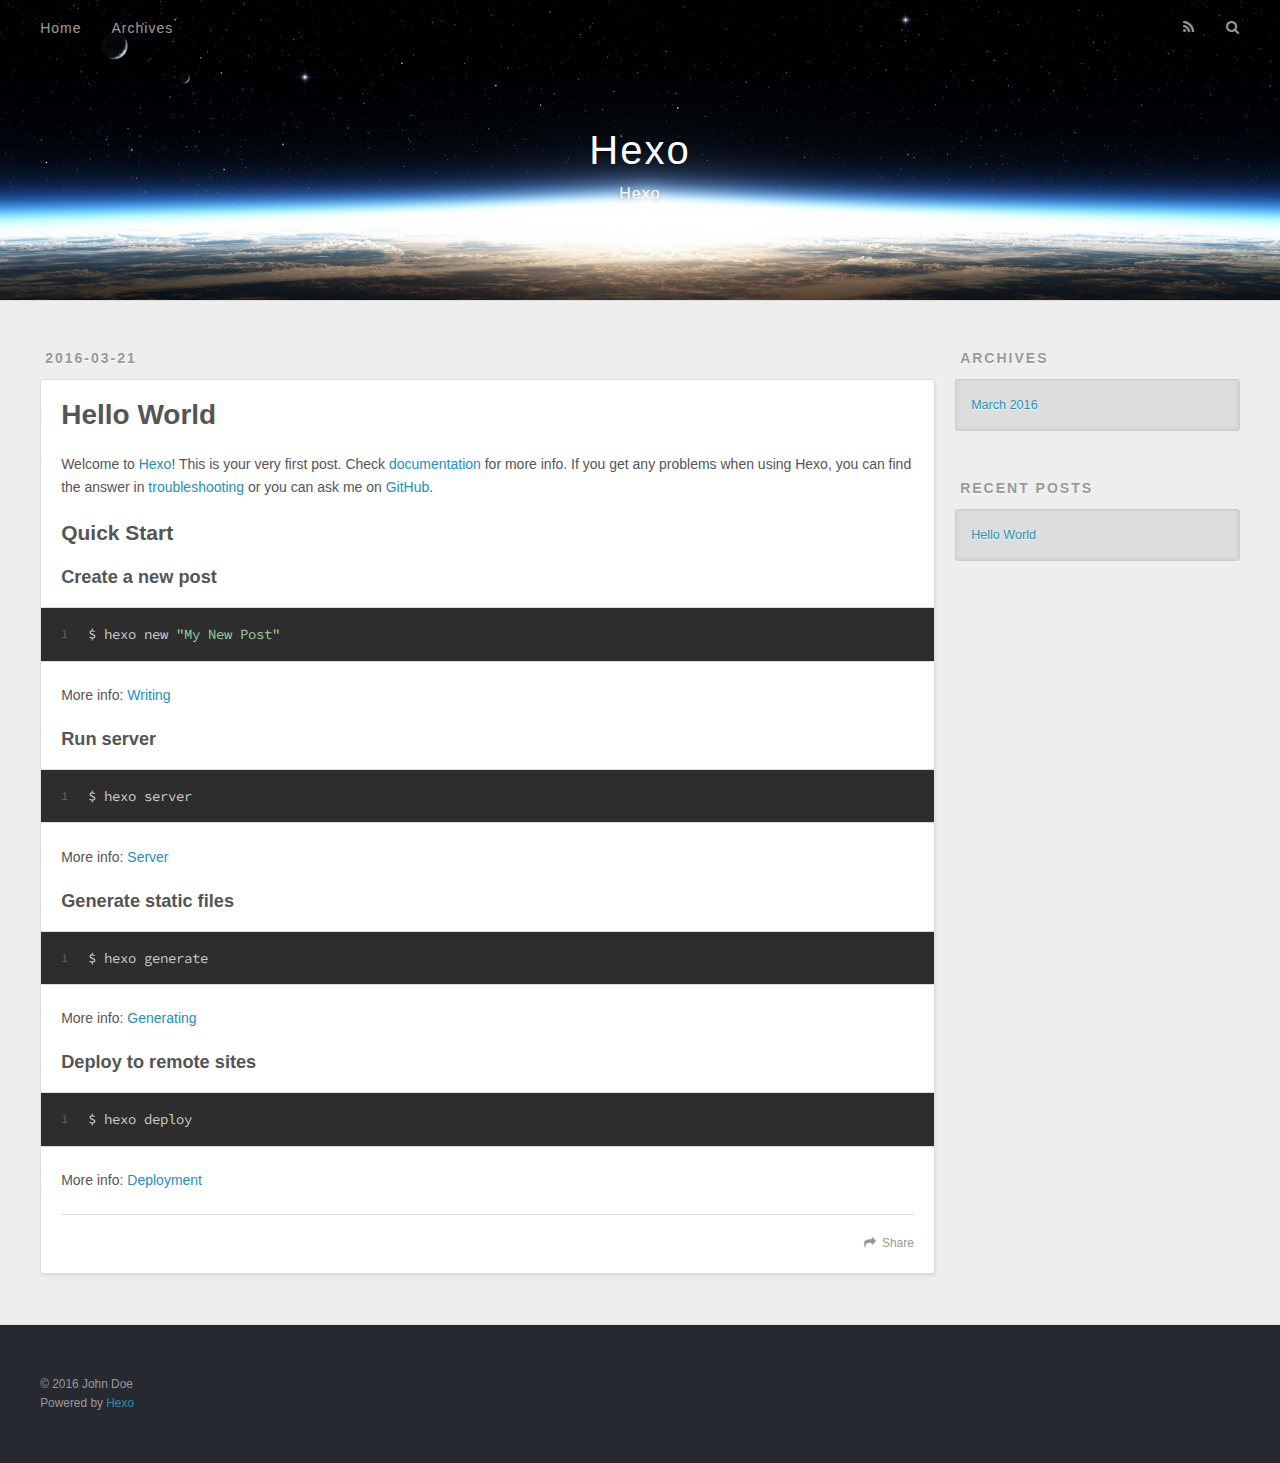
==== index.html @ cb7609e4 "Site updated: 2016-03-21 18:05:34" ====
<!DOCTYPE html>
<html>
<head>
  <meta charset="utf-8">
  
  <title>Hexo</title>
  <meta name="viewport" content="width=device-width, initial-scale=1, maximum-scale=1">
  <meta name="description" content="Hexo">
<meta property="og:type" content="website">
<meta property="og:title" content="Hexo">
<meta property="og:url" content="http://yoursite.com/index.html">
<meta property="og:site_name" content="Hexo">
<meta property="og:description" content="Hexo">
<meta name="twitter:card" content="summary">
<meta name="twitter:title" content="Hexo">
<meta name="twitter:description" content="Hexo">
  
    <link rel="alternate" href="/atom.xml" title="Hexo" type="application/atom+xml">
  
  
    <link rel="icon" href="/favicon.png">
  
  
    <link href="//fonts.googleapis.com/css?family=Source+Code+Pro" rel="stylesheet" type="text/css">
  
  <link rel="stylesheet" href="/css/style.css">
  

</head>

<body>
  <div id="container">
    <div id="wrap">
      <header id="header">
  <div id="banner"></div>
  <div id="header-outer" class="outer">
    <div id="header-title" class="inner">
      <h1 id="logo-wrap">
        <a href="/" id="logo">Hexo</a>
      </h1>
      
        <h2 id="subtitle-wrap">
          <a href="/" id="subtitle">Hexo</a>
        </h2>
      
    </div>
    <div id="header-inner" class="inner">
      <nav id="main-nav">
        <a id="main-nav-toggle" class="nav-icon"></a>
        
          <a class="main-nav-link" href="/">Home</a>
        
          <a class="main-nav-link" href="/archives">Archives</a>
        
      </nav>
      <nav id="sub-nav">
        
          <a id="nav-rss-link" class="nav-icon" href="/atom.xml" title="RSS Feed"></a>
        
        <a id="nav-search-btn" class="nav-icon" title="Search"></a>
      </nav>
      <div id="search-form-wrap">
        <form action="//google.com/search" method="get" accept-charset="UTF-8" class="search-form"><input type="search" name="q" results="0" class="search-form-input" placeholder="Search"><button type="submit" class="search-form-submit">&#xF002;</button><input type="hidden" name="sitesearch" value="http://yoursite.com"></form>
      </div>
    </div>
  </div>
</header>
      <div class="outer">
        <section id="main">
  
    <article id="post-hello-world" class="article article-type-post" itemscope itemprop="blogPost">
  <div class="article-meta">
    <a href="/2016/03/21/hello-world/" class="article-date">
  <time datetime="2016-03-21T08:31:16.597Z" itemprop="datePublished">2016-03-21</time>
</a>
    
  </div>
  <div class="article-inner">
    
    
      <header class="article-header">
        
  
    <h1 itemprop="name">
      <a class="article-title" href="/2016/03/21/hello-world/">Hello World</a>
    </h1>
  

      </header>
    
    <div class="article-entry" itemprop="articleBody">
      
        <p>Welcome to <a href="https://hexo.io/" target="_blank" rel="external">Hexo</a>! This is your very first post. Check <a href="https://hexo.io/docs/" target="_blank" rel="external">documentation</a> for more info. If you get any problems when using Hexo, you can find the answer in <a href="https://hexo.io/docs/troubleshooting.html" target="_blank" rel="external">troubleshooting</a> or you can ask me on <a href="https://github.com/hexojs/hexo/issues" target="_blank" rel="external">GitHub</a>.</p>
<h2 id="Quick-Start"><a href="#Quick-Start" class="headerlink" title="Quick Start"></a>Quick Start</h2><h3 id="Create-a-new-post"><a href="#Create-a-new-post" class="headerlink" title="Create a new post"></a>Create a new post</h3><figure class="highlight bash"><table><tr><td class="gutter"><pre><span class="line">1</span><br></pre></td><td class="code"><pre><span class="line">$ hexo new <span class="string">"My New Post"</span></span><br></pre></td></tr></table></figure>
<p>More info: <a href="https://hexo.io/docs/writing.html" target="_blank" rel="external">Writing</a></p>
<h3 id="Run-server"><a href="#Run-server" class="headerlink" title="Run server"></a>Run server</h3><figure class="highlight bash"><table><tr><td class="gutter"><pre><span class="line">1</span><br></pre></td><td class="code"><pre><span class="line">$ hexo server</span><br></pre></td></tr></table></figure>
<p>More info: <a href="https://hexo.io/docs/server.html" target="_blank" rel="external">Server</a></p>
<h3 id="Generate-static-files"><a href="#Generate-static-files" class="headerlink" title="Generate static files"></a>Generate static files</h3><figure class="highlight bash"><table><tr><td class="gutter"><pre><span class="line">1</span><br></pre></td><td class="code"><pre><span class="line">$ hexo generate</span><br></pre></td></tr></table></figure>
<p>More info: <a href="https://hexo.io/docs/generating.html" target="_blank" rel="external">Generating</a></p>
<h3 id="Deploy-to-remote-sites"><a href="#Deploy-to-remote-sites" class="headerlink" title="Deploy to remote sites"></a>Deploy to remote sites</h3><figure class="highlight bash"><table><tr><td class="gutter"><pre><span class="line">1</span><br></pre></td><td class="code"><pre><span class="line">$ hexo deploy</span><br></pre></td></tr></table></figure>
<p>More info: <a href="https://hexo.io/docs/deployment.html" target="_blank" rel="external">Deployment</a></p>

      
    </div>
    <footer class="article-footer">
      <a data-url="http://yoursite.com/2016/03/21/hello-world/" data-id="cim1ttvc90000g4caxk3jz9ic" class="article-share-link">Share</a>
      
      
    </footer>
  </div>
  
</article>


  

</section>
        
          <aside id="sidebar">
  
    

  
    

  
    
  
    
  <div class="widget-wrap">
    <h3 class="widget-title">Archives</h3>
    <div class="widget">
      <ul class="archive-list"><li class="archive-list-item"><a class="archive-list-link" href="/archives/2016/03/">March 2016</a></li></ul>
    </div>
  </div>


  
    
  <div class="widget-wrap">
    <h3 class="widget-title">Recent Posts</h3>
    <div class="widget">
      <ul>
        
          <li>
            <a href="/2016/03/21/hello-world/">Hello World</a>
          </li>
        
      </ul>
    </div>
  </div>

  
</aside>
        
      </div>
      <footer id="footer">
  
  <div class="outer">
    <div id="footer-info" class="inner">
      &copy; 2016 John Doe<br>
      Powered by <a href="http://hexo.io/" target="_blank">Hexo</a>
    </div>
  </div>
</footer>
    </div>
    <nav id="mobile-nav">
  
    <a href="/" class="mobile-nav-link">Home</a>
  
    <a href="/archives" class="mobile-nav-link">Archives</a>
  
</nav>
    

<script src="//ajax.googleapis.com/ajax/libs/jquery/2.0.3/jquery.min.js"></script>


  <link rel="stylesheet" href="/fancybox/jquery.fancybox.css">
  <script src="/fancybox/jquery.fancybox.pack.js"></script>


<script src="/js/script.js"></script>

  </div>
</body>
</html>
---- css/style.css ----
body {
  width: 100%;
}
body:before,
body:after {
  content: "";
  display: table;
}
body:after {
  clear: both;
}
html,
body,
div,
span,
applet,
object,
iframe,
h1,
h2,
h3,
h4,
h5,
h6,
p,
blockquote,
pre,
a,
abbr,
acronym,
address,
big,
cite,
code,
del,
dfn,
em,
img,
ins,
kbd,
q,
s,
samp,
small,
strike,
strong,
sub,
sup,
tt,
var,
dl,
dt,
dd,
ol,
ul,
li,
fieldset,
form,
label,
legend,
table,
caption,
tbody,
tfoot,
thead,
tr,
th,
td {
  margin: 0;
  padding: 0;
  border: 0;
  outline: 0;
  font-weight: inherit;
  font-style: inherit;
  font-family: inherit;
  font-size: 100%;
  vertical-align: baseline;
}
body {
  line-height: 1;
  color: #000;
  background: #fff;
}
ol,
ul {
  list-style: none;
}
table {
  border-collapse: separate;
  border-spacing: 0;
  vertical-align: middle;
}
caption,
th,
td {
  text-align: left;
  font-weight: normal;
  vertical-align: middle;
}
a img {
  border: none;
}
input,
button {
  margin: 0;
  padding: 0;
}
input::-moz-focus-inner,
button::-moz-focus-inner {
  border: 0;
  padding: 0;
}
@font-face {
  font-family: FontAwesome;
  font-style: normal;
  font-weight: normal;
  src: url("fonts/fontawesome-webfont.eot?v=#4.0.3");
  src: url("fonts/fontawesome-webfont.eot?#iefix&v=#4.0.3") format("embedded-opentype"), url("fonts/fontawesome-webfont.woff?v=#4.0.3") format("woff"), url("fonts/fontawesome-webfont.ttf?v=#4.0.3") format("truetype"), url("fonts/fontawesome-webfont.svg#fontawesomeregular?v=#4.0.3") format("svg");
}
html,
body,
#container {
  height: 100%;
}
body {
  background: #eee;
  font: 14px "Helvetica Neue", Helvetica, Arial, sans-serif;
  -webkit-text-size-adjust: 100%;
}
.outer {
  max-width: 1220px;
  margin: 0 auto;
  padding: 0 20px;
}
.outer:before,
.outer:after {
  content: "";
  display: table;
}
.outer:after {
  clear: both;
}
.inner {
  display: inline;
  float: left;
  width: 98.33333333333333%;
  margin: 0 0.833333333333333%;
}
.left,
.alignleft {
  float: left;
}
.right,
.alignright {
  float: right;
}
.clear {
  clear: both;
}
#container {
  position: relative;
}
.mobile-nav-on {
  overflow: hidden;
}
#wrap {
  height: 100%;
  width: 100%;
  position: absolute;
  top: 0;
  left: 0;
  -webkit-transition: 0.2s ease-out;
  -moz-transition: 0.2s ease-out;
  -ms-transition: 0.2s ease-out;
  transition: 0.2s ease-out;
  z-index: 1;
  background: #eee;
}
.mobile-nav-on #wrap {
  left: 280px;
}
@media screen and (min-width: 768px) {
  #main {
    display: inline;
    float: left;
    width: 73.33333333333333%;
    margin: 0 0.833333333333333%;
  }
}
.article-date,
.article-category-link,
.archive-year,
.widget-title {
  text-decoration: none;
  text-transform: uppercase;
  letter-spacing: 2px;
  color: #999;
  margin-bottom: 1em;
  margin-left: 5px;
  line-height: 1em;
  text-shadow: 0 1px #fff;
  font-weight: bold;
}
.article-inner,
.archive-article-inner {
  background: #fff;
  -webkit-box-shadow: 1px 2px 3px #ddd;
  box-shadow: 1px 2px 3px #ddd;
  border: 1px solid #ddd;
  -webkit-border-radius: 3px;
  border-radius: 3px;
}
.article-entry h1,
.widget h1 {
  font-size: 2em;
}
.article-entry h2,
.widget h2 {
  font-size: 1.5em;
}
.article-entry h3,
.widget h3 {
  font-size: 1.3em;
}
.article-entry h4,
.widget h4 {
  font-size: 1.2em;
}
.article-entry h5,
.widget h5 {
  font-size: 1em;
}
.article-entry h6,
.widget h6 {
  font-size: 1em;
  color: #999;
}
.article-entry hr,
.widget hr {
  border: 1px dashed #ddd;
}
.article-entry strong,
.widget strong {
  font-weight: bold;
}
.article-entry em,
.widget em,
.article-entry cite,
.widget cite {
  font-style: italic;
}
.article-entry sup,
.widget sup,
.article-entry sub,
.widget sub {
  font-size: 0.75em;
  line-height: 0;
  position: relative;
  vertical-align: baseline;
}
.article-entry sup,
.widget sup {
  top: -0.5em;
}
.article-entry sub,
.widget sub {
  bottom: -0.2em;
}
.article-entry small,
.widget small {
  font-size: 0.85em;
}
.article-entry acronym,
.widget acronym,
.article-entry abbr,
.widget abbr {
  border-bottom: 1px dotted;
}
.article-entry ul,
.widget ul,
.article-entry ol,
.widget ol,
.article-entry dl,
.widget dl {
  margin: 0 20px;
  line-height: 1.6em;
}
.article-entry ul ul,
.widget ul ul,
.article-entry ol ul,
.widget ol ul,
.article-entry ul ol,
.widget ul ol,
.article-entry ol ol,
.widget ol ol {
  margin-top: 0;
  margin-bottom: 0;
}
.article-entry ul,
.widget ul {
  list-style: disc;
}
.article-entry ol,
.widget ol {
  list-style: decimal;
}
.article-entry dt,
.widget dt {
  font-weight: bold;
}
#header {
  height: 300px;
  position: relative;
  border-bottom: 1px solid #ddd;
}
#header:before,
#header:after {
  content: "";
  position: absolute;
  left: 0;
  right: 0;
  height: 40px;
}
#header:before {
  top: 0;
  background: -webkit-linear-gradient(rgba(0,0,0,0.2), transparent);
  background: -moz-linear-gradient(rgba(0,0,0,0.2), transparent);
  background: -ms-linear-gradient(rgba(0,0,0,0.2), transparent);
  background: linear-gradient(rgba(0,0,0,0.2), transparent);
}
#header:after {
  bottom: 0;
  background: -webkit-linear-gradient(transparent, rgba(0,0,0,0.2));
  background: -moz-linear-gradient(transparent, rgba(0,0,0,0.2));
  background: -ms-linear-gradient(transparent, rgba(0,0,0,0.2));
  background: linear-gradient(transparent, rgba(0,0,0,0.2));
}
#header-outer {
  height: 100%;
  position: relative;
}
#header-inner {
  position: relative;
  overflow: hidden;
}
#banner {
  position: absolute;
  top: 0;
  left: 0;
  width: 100%;
  height: 100%;
  background: url("images/banner.jpg") center #000;
  -webkit-background-size: cover;
  -moz-background-size: cover;
  background-size: cover;
  z-index: -1;
}
#header-title {
  text-align: center;
  height: 40px;
  position: absolute;
  top: 50%;
  left: 0;
  margin-top: -20px;
}
#logo,
#subtitle {
  text-decoration: none;
  color: #fff;
  font-weight: 300;
  text-shadow: 0 1px 4px rgba(0,0,0,0.3);
}
#logo {
  font-size: 40px;
  line-height: 40px;
  letter-spacing: 2px;
}
#subtitle {
  font-size: 16px;
  line-height: 16px;
  letter-spacing: 1px;
}
#subtitle-wrap {
  margin-top: 16px;
}
#main-nav {
  float: left;
  margin-left: -15px;
}
.nav-icon,
.main-nav-link {
  float: left;
  color: #fff;
  opacity: 0.6;
  text-decoration: none;
  text-shadow: 0 1px rgba(0,0,0,0.2);
  -webkit-transition: opacity 0.2s;
  -moz-transition: opacity 0.2s;
  -ms-transition: opacity 0.2s;
  transition: opacity 0.2s;
  display: block;
  padding: 20px 15px;
}
.nav-icon:hover,
.main-nav-link:hover {
  opacity: 1;
}
.nav-icon {
  font-family: FontAwesome;
  text-align: center;
  font-size: 14px;
  width: 14px;
  height: 14px;
  padding: 20px 15px;
  position: relative;
  cursor: pointer;
}
.main-nav-link {
  font-weight: 300;
  letter-spacing: 1px;
}
@media screen and (max-width: 479px) {
  .main-nav-link {
    display: none;
  }
}
#main-nav-toggle {
  display: none;
}
#main-nav-toggle:before {
  content: "\f0c9";
}
@media screen and (max-width: 479px) {
  #main-nav-toggle {
    display: block;
  }
}
#sub-nav {
  float: right;
  margin-right: -15px;
}
#nav-rss-link:before {
  content: "\f09e";
}
#nav-search-btn:before {
  content: "\f002";
}
#search-form-wrap {
  position: absolute;
  top: 15px;
  width: 150px;
  height: 30px;
  right: -150px;
  opacity: 0;
  -webkit-transition: 0.2s ease-out;
  -moz-transition: 0.2s ease-out;
  -ms-transition: 0.2s ease-out;
  transition: 0.2s ease-out;
}
#search-form-wrap.on {
  opacity: 1;
  right: 0;
}
@media screen and (max-width: 479px) {
  #search-form-wrap {
    width: 100%;
    right: -100%;
  }
}
.search-form {
  position: absolute;
  top: 0;
  left: 0;
  right: 0;
  background: #fff;
  padding: 5px 15px;
  -webkit-border-radius: 15px;
  border-radius: 15px;
  -webkit-box-shadow: 0 0 10px rgba(0,0,0,0.3);
  box-shadow: 0 0 10px rgba(0,0,0,0.3);
}
.search-form-input {
  border: none;
  background: none;
  color: #555;
  width: 100%;
  font: 13px "Helvetica Neue", Helvetica, Arial, sans-serif;
  outline: none;
}
.search-form-input::-webkit-search-results-decoration,
.search-form-input::-webkit-search-cancel-button {
  -webkit-appearance: none;
}
.search-form-submit {
  position: absolute;
  top: 50%;
  right: 10px;
  margin-top: -7px;
  font: 13px FontAwesome;
  border: none;
  background: none;
  color: #bbb;
  cursor: pointer;
}
.search-form-submit:hover,
.search-form-submit:focus {
  color: #777;
}
.article {
  margin: 50px 0;
}
.article-inner {
  overflow: hidden;
}
.article-meta:before,
.article-meta:after {
  content: "";
  display: table;
}
.article-meta:after {
  clear: both;
}
.article-date {
  float: left;
}
.article-category {
  float: left;
  line-height: 1em;
  color: #ccc;
  text-shadow: 0 1px #fff;
  margin-left: 8px;
}
.article-category:before {
  content: "\2022";
}
.article-category-link {
  margin: 0 12px 1em;
}
.article-header {
  padding: 20px 20px 0;
}
.article-title {
  text-decoration: none;
  font-size: 2em;
  font-weight: bold;
  color: #555;
  line-height: 1.1em;
  -webkit-transition: color 0.2s;
  -moz-transition: color 0.2s;
  -ms-transition: color 0.2s;
  transition: color 0.2s;
}
a.article-title:hover {
  color: #258fb8;
}
.article-entry {
  color: #555;
  padding: 0 20px;
}
.article-entry:before,
.article-entry:after {
  content: "";
  display: table;
}
.article-entry:after {
  clear: both;
}
.article-entry p,
.article-entry table {
  line-height: 1.6em;
  margin: 1.6em 0;
}
.article-entry h1,
.article-entry h2,
.article-entry h3,
.article-entry h4,
.article-entry h5,
.article-entry h6 {
  font-weight: bold;
}
.article-entry h1,
.article-entry h2,
.article-entry h3,
.article-entry h4,
.article-entry h5,
.article-entry h6 {
  line-height: 1.1em;
  margin: 1.1em 0;
}
.article-entry a {
  color: #258fb8;
  text-decoration: none;
}
.article-entry a:hover {
  text-decoration: underline;
}
.article-entry ul,
.article-entry ol,
.article-entry dl {
  margin-top: 1.6em;
  margin-bottom: 1.6em;
}
.article-entry img,
.article-entry video {
  max-width: 100%;
  height: auto;
  display: block;
  margin: auto;
}
.article-entry iframe {
  border: none;
}
.article-entry table {
  width: 100%;
  border-collapse: collapse;
  border-spacing: 0;
}
.article-entry th {
  font-weight: bold;
  border-bottom: 3px solid #ddd;
  padding-bottom: 0.5em;
}
.article-entry td {
  border-bottom: 1px solid #ddd;
  padding: 10px 0;
}
.article-entry blockquote {
  font-family: Georgia, "Times New Roman", serif;
  font-size: 1.4em;
  margin: 1.6em 20px;
  text-align: center;
}
.article-entry blockquote footer {
  font-size: 14px;
  margin: 1.6em 0;
  font-family: "Helvetica Neue", Helvetica, Arial, sans-serif;
}
.article-entry blockquote footer cite:before {
  content: "—";
  padding: 0 0.5em;
}
.article-entry .pullquote {
  text-align: left;
  width: 45%;
  margin: 0;
}
.article-entry .pullquote.left {
  margin-left: 0.5em;
  margin-right: 1em;
}
.article-entry .pullquote.right {
  margin-right: 0.5em;
  margin-left: 1em;
}
.article-entry .caption {
  color: #999;
  display: block;
  font-size: 0.9em;
  margin-top: 0.5em;
  position: relative;
  text-align: center;
}
.article-entry .video-container {
  position: relative;
  padding-top: 56.25%;
  height: 0;
  overflow: hidden;
}
.article-entry .video-container iframe,
.article-entry .video-container object,
.article-entry .video-container embed {
  position: absolute;
  top: 0;
  left: 0;
  width: 100%;
  height: 100%;
  margin-top: 0;
}
.article-more-link a {
  display: inline-block;
  line-height: 1em;
  padding: 6px 15px;
  -webkit-border-radius: 15px;
  border-radius: 15px;
  background: #eee;
  color: #999;
  text-shadow: 0 1px #fff;
  text-decoration: none;
}
.article-more-link a:hover {
  background: #258fb8;
  color: #fff;
  text-decoration: none;
  text-shadow: 0 1px #1e7293;
}
.article-footer {
  font-size: 0.85em;
  line-height: 1.6em;
  border-top: 1px solid #ddd;
  padding-top: 1.6em;
  margin: 0 20px 20px;
}
.article-footer:before,
.article-footer:after {
  content: "";
  display: table;
}
.article-footer:after {
  clear: both;
}
.article-footer a {
  color: #999;
  text-decoration: none;
}
.article-footer a:hover {
  color: #555;
}
.article-tag-list-item {
  float: left;
  margin-right: 10px;
}
.article-tag-list-link:before {
  content: "#";
}
.article-comment-link {
  float: right;
}
.article-comment-link:before {
  content: "\f075";
  font-family: FontAwesome;
  padding-right: 8px;
}
.article-share-link {
  cursor: pointer;
  float: right;
  margin-left: 20px;
}
.article-share-link:before {
  content: "\f064";
  font-family: FontAwesome;
  padding-right: 6px;
}
#article-nav {
  position: relative;
}
#article-nav:before,
#article-nav:after {
  content: "";
  display: table;
}
#article-nav:after {
  clear: both;
}
@media screen and (min-width: 768px) {
  #article-nav {
    margin: 50px 0;
  }
  #article-nav:before {
    width: 8px;
    height: 8px;
    position: absolute;
    top: 50%;
    left: 50%;
    margin-top: -4px;
    margin-left: -4px;
    content: "";
    -webkit-border-radius: 50%;
    border-radius: 50%;
    background: #ddd;
    -webkit-box-shadow: 0 1px 2px #fff;
    box-shadow: 0 1px 2px #fff;
  }
}
.article-nav-link-wrap {
  text-decoration: none;
  text-shadow: 0 1px #fff;
  color: #999;
  -webkit-box-sizing: border-box;
  -moz-box-sizing: border-box;
  box-sizing: border-box;
  margin-top: 50px;
  text-align: center;
  display: block;
}
.article-nav-link-wrap:hover {
  color: #555;
}
@media screen and (min-width: 768px) {
  .article-nav-link-wrap {
    width: 50%;
    margin-top: 0;
  }
}
@media screen and (min-width: 768px) {
  #article-nav-newer {
    float: left;
    text-align: right;
    padding-right: 20px;
  }
}
@media screen and (min-width: 768px) {
  #article-nav-older {
    float: right;
    text-align: left;
    padding-left: 20px;
  }
}
.article-nav-caption {
  text-transform: uppercase;
  letter-spacing: 2px;
  color: #ddd;
  line-height: 1em;
  font-weight: bold;
}
#article-nav-newer .article-nav-caption {
  margin-right: -2px;
}
.article-nav-title {
  font-size: 0.85em;
  line-height: 1.6em;
  margin-top: 0.5em;
}
.article-share-box {
  position: absolute;
  display: none;
  background: #fff;
  -webkit-box-shadow: 1px 2px 10px rgba(0,0,0,0.2);
  box-shadow: 1px 2px 10px rgba(0,0,0,0.2);
  -webkit-border-radius: 3px;
  border-radius: 3px;
  margin-left: -145px;
  overflow: hidden;
  z-index: 1;
}
.article-share-box.on {
  display: block;
}
.article-share-input {
  width: 100%;
  background: none;
  -webkit-box-sizing: border-box;
  -moz-box-sizing: border-box;
  box-sizing: border-box;
  font: 14px "Helvetica Neue", Helvetica, Arial, sans-serif;
  padding: 0 15px;
  color: #555;
  outline: none;
  border: 1px solid #ddd;
  -webkit-border-radius: 3px 3px 0 0;
  border-radius: 3px 3px 0 0;
  height: 36px;
  line-height: 36px;
}
.article-share-links {
  background: #eee;
}
.article-share-links:before,
.article-share-links:after {
  content: "";
  display: table;
}
.article-share-links:after {
  clear: both;
}
.article-share-twitter,
.article-share-facebook,
.article-share-pinterest,
.article-share-google {
  width: 50px;
  height: 36px;
  display: block;
  float: left;
  position: relative;
  color: #999;
  text-shadow: 0 1px #fff;
}
.article-share-twitter:before,
.article-share-facebook:before,
.article-share-pinterest:before,
.article-share-google:before {
  font-size: 20px;
  font-family: FontAwesome;
  width: 20px;
  height: 20px;
  position: absolute;
  top: 50%;
  left: 50%;
  margin-top: -10px;
  margin-left: -10px;
  text-align: center;
}
.article-share-twitter:hover,
.article-share-facebook:hover,
.article-share-pinterest:hover,
.article-share-google:hover {
  color: #fff;
}
.article-share-twitter:before {
  content: "\f099";
}
.article-share-twitter:hover {
  background: #00aced;
  text-shadow: 0 1px #008abe;
}
.article-share-facebook:before {
  content: "\f09a";
}
.article-share-facebook:hover {
  background: #3b5998;
  text-shadow: 0 1px #2f477a;
}
.article-share-pinterest:before {
  content: "\f0d2";
}
.article-share-pinterest:hover {
  background: #cb2027;
  text-shadow: 0 1px #a21a1f;
}
.article-share-google:before {
  content: "\f0d5";
}
.article-share-google:hover {
  background: #dd4b39;
  text-shadow: 0 1px #be3221;
}
.article-gallery {
  background: #000;
  position: relative;
}
.article-gallery-photos {
  position: relative;
  overflow: hidden;
}
.article-gallery-img {
  display: none;
  max-width: 100%;
}
.article-gallery-img:first-child {
  display: block;
}
.article-gallery-img.loaded {
  position: absolute;
  display: block;
}
.article-gallery-img img {
  display: block;
  max-width: 100%;
  margin: 0 auto;
}
#comments {
  background: #fff;
  -webkit-box-shadow: 1px 2px 3px #ddd;
  box-shadow: 1px 2px 3px #ddd;
  padding: 20px;
  border: 1px solid #ddd;
  -webkit-border-radius: 3px;
  border-radius: 3px;
  margin: 50px 0;
}
#comments a {
  color: #258fb8;
}
.archives-wrap {
  margin: 50px 0;
}
.archives:before,
.archives:after {
  content: "";
  display: table;
}
.archives:after {
  clear: both;
}
.archive-year-wrap {
  margin-bottom: 1em;
}
.archives {
  -webkit-column-gap: 10px;
  -moz-column-gap: 10px;
  column-gap: 10px;
}
@media screen and (min-width: 480px) and (max-width: 767px) {
  .archives {
    -webkit-column-count: 2;
    -moz-column-count: 2;
    column-count: 2;
  }
}
@media screen and (min-width: 768px) {
  .archives {
    -webkit-column-count: 3;
    -moz-column-count: 3;
    column-count: 3;
  }
}
.archive-article {
  -webkit-column-break-inside: avoid;
  page-break-inside: avoid;
  overflow: hidden;
  break-inside: avoid-column;
}
.archive-article-inner {
  padding: 10px;
  margin-bottom: 15px;
}
.archive-article-title {
  text-decoration: none;
  font-weight: bold;
  color: #555;
  -webkit-transition: color 0.2s;
  -moz-transition: color 0.2s;
  -ms-transition: color 0.2s;
  transition: color 0.2s;
  line-height: 1.6em;
}
.archive-article-title:hover {
  color: #258fb8;
}
.archive-article-footer {
  margin-top: 1em;
}
.archive-article-date {
  color: #999;
  text-decoration: none;
  font-size: 0.85em;
  line-height: 1em;
  margin-bottom: 0.5em;
  display: block;
}
#page-nav {
  margin: 50px auto;
  background: #fff;
  -webkit-box-shadow: 1px 2px 3px #ddd;
  box-shadow: 1px 2px 3px #ddd;
  border: 1px solid #ddd;
  -webkit-border-radius: 3px;
  border-radius: 3px;
  text-align: center;
  color: #999;
  overflow: hidden;
}
#page-nav:before,
#page-nav:after {
  content: "";
  display: table;
}
#page-nav:after {
  clear: both;
}
#page-nav a,
#page-nav span {
  padding: 10px 20px;
  line-height: 1;
  height: 2ex;
}
#page-nav a {
  color: #999;
  text-decoration: none;
}
#page-nav a:hover {
  background: #999;
  color: #fff;
}
#page-nav .prev {
  float: left;
}
#page-nav .next {
  float: right;
}
#page-nav .page-number {
  display: inline-block;
}
@media screen and (max-width: 479px) {
  #page-nav .page-number {
    display: none;
  }
}
#page-nav .current {
  color: #555;
  font-weight: bold;
}
#page-nav .space {
  color: #ddd;
}
#footer {
  background: #262a30;
  padding: 50px 0;
  border-top: 1px solid #ddd;
  color: #999;
}
#footer a {
  color: #258fb8;
  text-decoration: none;
}
#footer a:hover {
  text-decoration: underline;
}
#footer-info {
  line-height: 1.6em;
  font-size: 0.85em;
}
.article-entry pre,
.article-entry .highlight {
  background: #2d2d2d;
  margin: 0 -20px;
  padding: 15px 20px;
  border-style: solid;
  border-color: #ddd;
  border-width: 1px 0;
  overflow: auto;
  color: #ccc;
  line-height: 22.400000000000002px;
}
.article-entry .highlight .gutter pre,
.article-entry .gist .gist-file .gist-data .line-numbers {
  color: #666;
  font-size: 0.85em;
}
.article-entry pre,
.article-entry code {
  font-family: "Source Code Pro", Consolas, Monaco, Menlo, Consolas, monospace;
}
.article-entry code {
  background: #eee;
  text-shadow: 0 1px #fff;
  padding: 0 0.3em;
}
.article-entry pre code {
  background: none;
  text-shadow: none;
  padding: 0;
}
.article-entry .highlight pre {
  border: none;
  margin: 0;
  padding: 0;
}
.article-entry .highlight table {
  margin: 0;
  width: auto;
}
.article-entry .highlight td {
  border: none;
  padding: 0;
}
.article-entry .highlight figcaption {
  font-size: 0.85em;
  color: #999;
  line-height: 1em;
  margin-bottom: 1em;
}
.article-entry .highlight figcaption:before,
.article-entry .highlight figcaption:after {
  content: "";
  display: table;
}
.article-entry .highlight figcaption:after {
  clear: both;
}
.article-entry .highlight figcaption a {
  float: right;
}
.article-entry .highlight .gutter pre {
  text-align: right;
  padding-right: 20px;
}
.article-entry .highlight .line {
  height: 22.400000000000002px;
}
.article-entry .gist {
  margin: 0 -20px;
  border-style: solid;
  border-color: #ddd;
  border-width: 1px 0;
  background: #2d2d2d;
  padding: 15px 20px 15px 0;
}
.article-entry .gist .gist-file {
  border: none;
  font-family: "Source Code Pro", Consolas, Monaco, Menlo, Consolas, monospace;
  margin: 0;
}
.article-entry .gist .gist-file .gist-data {
  background: none;
  border: none;
}
.article-entry .gist .gist-file .gist-data .line-numbers {
  background: none;
  border: none;
  padding: 0 20px 0 0;
}
.article-entry .gist .gist-file .gist-data .line-data {
  padding: 0 !important;
}
.article-entry .gist .gist-file .highlight {
  margin: 0;
  padding: 0;
  border: none;
}
.article-entry .gist .gist-file .gist-meta {
  background: #2d2d2d;
  color: #999;
  font: 0.85em "Helvetica Neue", Helvetica, Arial, sans-serif;
  text-shadow: 0 0;
  padding: 0;
  margin-top: 1em;
  margin-left: 20px;
}
.article-entry .gist .gist-file .gist-meta a {
  color: #258fb8;
  font-weight: normal;
}
.article-entry .gist .gist-file .gist-meta a:hover {
  text-decoration: underline;
}
pre .comment,
pre .title {
  color: #999;
}
pre .variable,
pre .attribute,
pre .tag,
pre .regexp,
pre .ruby .constant,
pre .xml .tag .title,
pre .xml .pi,
pre .xml .doctype,
pre .html .doctype,
pre .css .id,
pre .css .class,
pre .css .pseudo {
  color: #f2777a;
}
pre .number,
pre .preprocessor,
pre .built_in,
pre .literal,
pre .params,
pre .constant {
  color: #f99157;
}
pre .class,
pre .ruby .class .title,
pre .css .rules .attribute {
  color: #9c9;
}
pre .string,
pre .value,
pre .inheritance,
pre .header,
pre .ruby .symbol,
pre .xml .cdata {
  color: #9c9;
}
pre .css .hexcolor {
  color: #6cc;
}
pre .function,
pre .python .decorator,
pre .python .title,
pre .ruby .function .title,
pre .ruby .title .keyword,
pre .perl .sub,
pre .javascript .title,
pre .coffeescript .title {
  color: #69c;
}
pre .keyword,
pre .javascript .function {
  color: #c9c;
}
@media screen and (max-width: 479px) {
  #mobile-nav {
    position: absolute;
    top: 0;
    left: 0;
    width: 280px;
    height: 100%;
    background: #191919;
    border-right: 1px solid #fff;
  }
}
@media screen and (max-width: 479px) {
  .mobile-nav-link {
    display: block;
    color: #999;
    text-decoration: none;
    padding: 15px 20px;
    font-weight: bold;
  }
  .mobile-nav-link:hover {
    color: #fff;
  }
}
@media screen and (min-width: 768px) {
  #sidebar {
    display: inline;
    float: left;
    width: 23.333333333333332%;
    margin: 0 0.833333333333333%;
  }
}
.widget-wrap {
  margin: 50px 0;
}
.widget {
  color: #777;
  text-shadow: 0 1px #fff;
  background: #ddd;
  -webkit-box-shadow: 0 -1px 4px #ccc inset;
  box-shadow: 0 -1px 4px #ccc inset;
  border: 1px solid #ccc;
  padding: 15px;
  -webkit-border-radius: 3px;
  border-radius: 3px;
}
.widget a {
  color: #258fb8;
  text-decoration: none;
}
.widget a:hover {
  text-decoration: underline;
}
.widget ul ul,
.widget ol ul,
.widget dl ul,
.widget ul ol,
.widget ol ol,
.widget dl ol,
.widget ul dl,
.widget ol dl,
.widget dl dl {
  margin-left: 15px;
  list-style: disc;
}
.widget {
  line-height: 1.6em;
  word-wrap: break-word;
  font-size: 0.9em;
}
.widget ul,
.widget ol {
  list-style: none;
  margin: 0;
}
.widget ul ul,
.widget ol ul,
.widget ul ol,
.widget ol ol {
  margin: 0 20px;
}
.widget ul ul,
.widget ol ul {
  list-style: disc;
}
.widget ul ol,
.widget ol ol {
  list-style: decimal;
}
.category-list-count,
.tag-list-count,
.archive-list-count {
  padding-left: 5px;
  color: #999;
  font-size: 0.85em;
}
.category-list-count:before,
.tag-list-count:before,
.archive-list-count:before {
  content: "(";
}
.category-list-count:after,
.tag-list-count:after,
.archive-list-count:after {
  content: ")";
}
.tagcloud a {
  margin-right: 5px;
  display: inline-block;
}
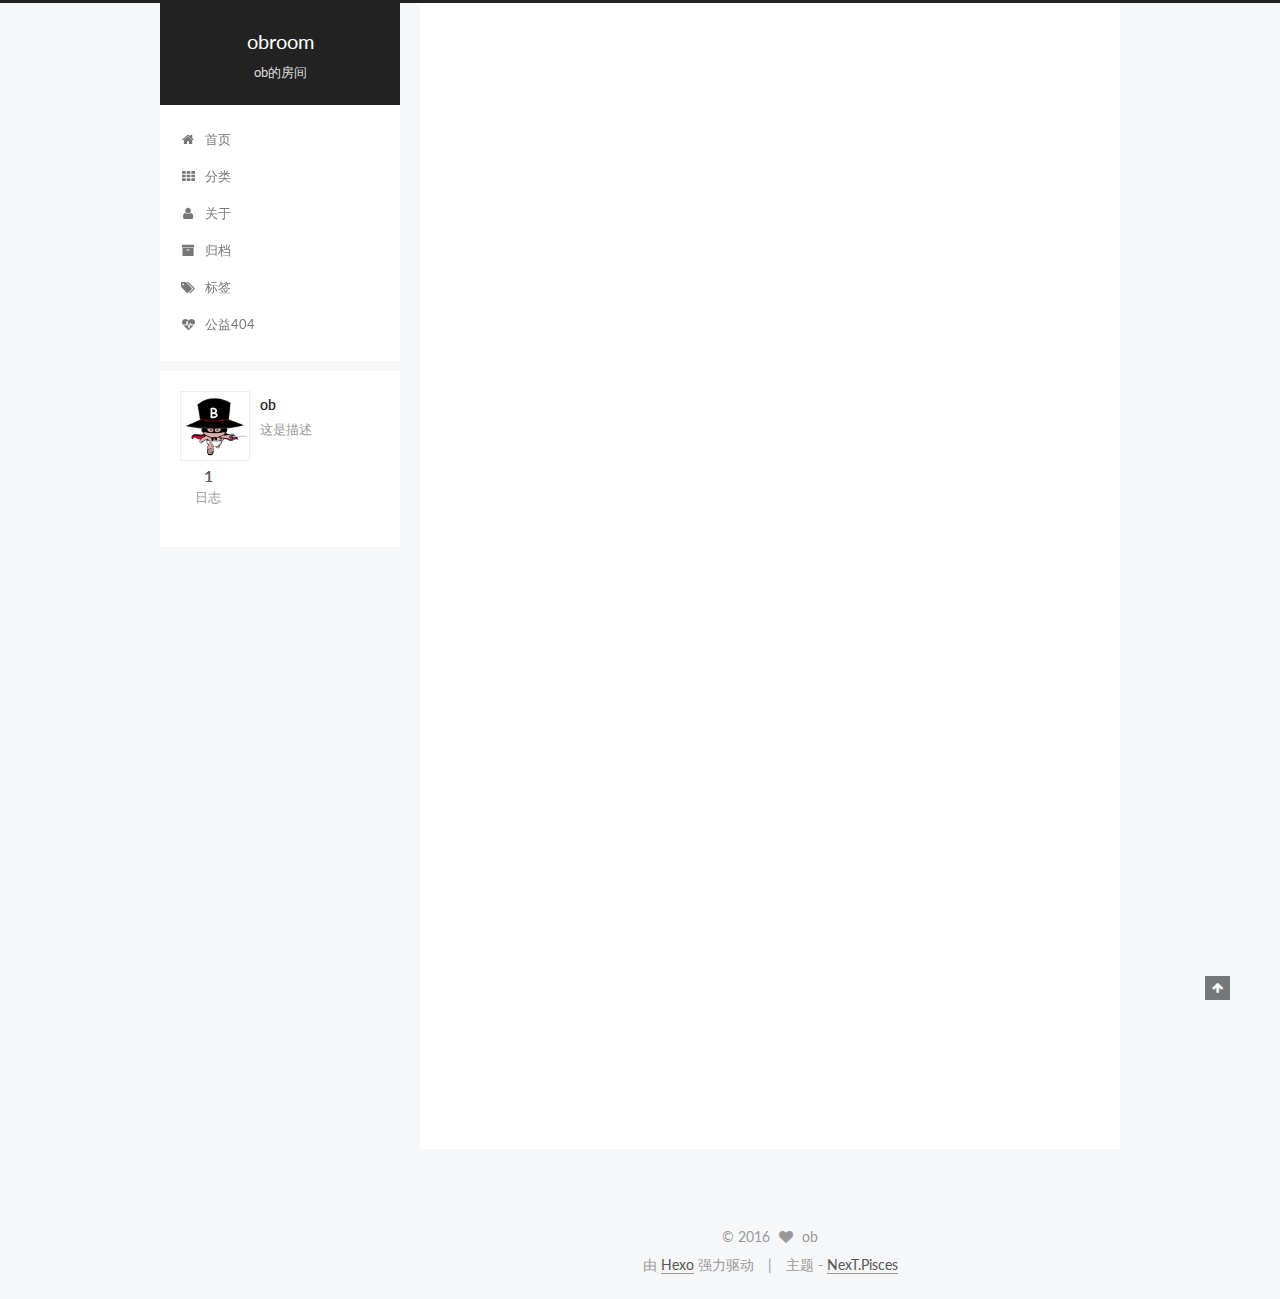
==== commit ffcad833: "Site updated: 2016-03-21 21:58:48" ====
--- a/index.html
+++ b/index.html
@@ -1,96 +1,285 @@
-<!DOCTYPE html>
-<html>
+<!doctype html>
+
+
+
+  
+
+
+<html class="theme-next pisces use-motion">
 <head>
-  <meta charset="utf-8">
-  
-  <title>Hexo</title>
-  <meta name="viewport" content="width=device-width, initial-scale=1, maximum-scale=1">
-  <meta name="description" content="Hexo">
+  <meta charset="UTF-8"/>
+<meta http-equiv="X-UA-Compatible" content="IE=edge,chrome=1" />
+<meta name="viewport" content="width=device-width, initial-scale=1, maximum-scale=1"/>
+
+
+
+<meta http-equiv="Cache-Control" content="no-transform" />
+<meta http-equiv="Cache-Control" content="no-siteapp" />
+
+
+
+
+
+
+
+
+
+
+
+
+  <link href="/vendors/fancybox/source/jquery.fancybox.css?v=2.1.5" rel="stylesheet" type="text/css"/>
+
+
+
+
+  <link href="//fonts.googleapis.com/css?family=Lato:300,400,700,400italic&subset=latin,latin-ext" rel="stylesheet" type="text/css">
+
+
+
+<link href="/vendors/font-awesome/css/font-awesome.min.css?v=4.4.0" rel="stylesheet" type="text/css" />
+
+<link href="/css/main.css?v=0.5.0" rel="stylesheet" type="text/css" />
+
+
+  <meta name="keywords" content="Hexo, NexT" />
+
+
+
+
+
+
+
+
+  <link rel="shortcut icon" type="image/x-icon" href="/favicon.ico?v=0.5.0" />
+
+
+
+
+
+
+<meta name="description" content="这是描述">
 <meta property="og:type" content="website">
-<meta property="og:title" content="Hexo">
-<meta property="og:url" content="http://yoursite.com/index.html">
-<meta property="og:site_name" content="Hexo">
-<meta property="og:description" content="Hexo">
+<meta property="og:title" content="obroom">
+<meta property="og:url" content="http://obroom.com/index.html">
+<meta property="og:site_name" content="obroom">
+<meta property="og:description" content="这是描述">
 <meta name="twitter:card" content="summary">
-<meta name="twitter:title" content="Hexo">
-<meta name="twitter:description" content="Hexo">
-  
-    <link rel="alternate" href="/atom.xml" title="Hexo" type="application/atom+xml">
-  
-  
-    <link rel="icon" href="/favicon.png">
-  
-  
-    <link href="//fonts.googleapis.com/css?family=Source+Code+Pro" rel="stylesheet" type="text/css">
-  
-  <link rel="stylesheet" href="/css/style.css">
-  
-
+<meta name="twitter:title" content="obroom">
+<meta name="twitter:description" content="这是描述">
+
+
+
+<script type="text/javascript" id="hexo.configuration">
+  var NexT = window.NexT || {};
+  var CONFIG = {
+    scheme: 'Pisces',
+    sidebar: {"position":"left","display":"post"},
+    fancybox: true,
+    motion: true,
+    duoshuo: {
+      userId: 0,
+      author: '博主'
+    }
+  };
+</script>
+
+  <title> obroom </title>
 </head>
 
-<body>
-  <div id="container">
-    <div id="wrap">
-      <header id="header">
-  <div id="banner"></div>
-  <div id="header-outer" class="outer">
-    <div id="header-title" class="inner">
-      <h1 id="logo-wrap">
-        <a href="/" id="logo">Hexo</a>
-      </h1>
-      
-        <h2 id="subtitle-wrap">
-          <a href="/" id="subtitle">Hexo</a>
-        </h2>
-      
-    </div>
-    <div id="header-inner" class="inner">
-      <nav id="main-nav">
-        <a id="main-nav-toggle" class="nav-icon"></a>
-        
-          <a class="main-nav-link" href="/">Home</a>
-        
-          <a class="main-nav-link" href="/archives">Archives</a>
-        
-      </nav>
-      <nav id="sub-nav">
-        
-          <a id="nav-rss-link" class="nav-icon" href="/atom.xml" title="RSS Feed"></a>
-        
-        <a id="nav-search-btn" class="nav-icon" title="Search"></a>
-      </nav>
-      <div id="search-form-wrap">
-        <form action="//google.com/search" method="get" accept-charset="UTF-8" class="search-form"><input type="search" name="q" results="0" class="search-form-input" placeholder="Search"><button type="submit" class="search-form-submit">&#xF002;</button><input type="hidden" name="sitesearch" value="http://yoursite.com"></form>
-      </div>
-    </div>
+<body itemscope itemtype="http://schema.org/WebPage" lang="zh-Hans">
+
+  
+
+
+
+
+
+
+
+
+
+
+  
+  
+    
+  
+
+  <div class="container one-collumn sidebar-position-left 
+   page-home 
+ ">
+    <div class="headband"></div>
+
+    <header id="header" class="header" itemscope itemtype="http://schema.org/WPHeader">
+      <div class="header-inner"><div class="site-meta ">
+  
+
+  <div class="custom-logo-site-title">
+    <a href="/"  class="brand" rel="start">
+      <span class="logo-line-before"><i></i></span>
+      <span class="site-title">obroom</span>
+      <span class="logo-line-after"><i></i></span>
+    </a>
   </div>
-</header>
-      <div class="outer">
-        <section id="main">
-  
-    <article id="post-hello-world" class="article article-type-post" itemscope itemprop="blogPost">
-  <div class="article-meta">
-    <a href="/2016/03/21/hello-world/" class="article-date">
-  <time datetime="2016-03-21T08:31:16.597Z" itemprop="datePublished">2016-03-21</time>
-</a>
+  <p class="site-subtitle">ob的房间</p>
+</div>
+
+<div class="site-nav-toggle">
+  <button>
+    <span class="btn-bar"></span>
+    <span class="btn-bar"></span>
+    <span class="btn-bar"></span>
+  </button>
+</div>
+
+<nav class="site-nav">
+  
+
+  
+    <ul id="menu" class="menu">
+      
+        
+        <li class="menu-item menu-item-home">
+          <a href="/" rel="section">
+            
+              <i class="menu-item-icon fa fa-home fa-fw"></i> <br />
+            
+            首页
+          </a>
+        </li>
+      
+        
+        <li class="menu-item menu-item-categories">
+          <a href="/categories" rel="section">
+            
+              <i class="menu-item-icon fa fa-th fa-fw"></i> <br />
+            
+            分类
+          </a>
+        </li>
+      
+        
+        <li class="menu-item menu-item-about">
+          <a href="/about" rel="section">
+            
+              <i class="menu-item-icon fa fa-user fa-fw"></i> <br />
+            
+            关于
+          </a>
+        </li>
+      
+        
+        <li class="menu-item menu-item-archives">
+          <a href="/archives" rel="section">
+            
+              <i class="menu-item-icon fa fa-archive fa-fw"></i> <br />
+            
+            归档
+          </a>
+        </li>
+      
+        
+        <li class="menu-item menu-item-tags">
+          <a href="/tags" rel="section">
+            
+              <i class="menu-item-icon fa fa-tags fa-fw"></i> <br />
+            
+            标签
+          </a>
+        </li>
+      
+        
+        <li class="menu-item menu-item-commonweal">
+          <a href="/404.html" rel="section">
+            
+              <i class="menu-item-icon fa fa-heartbeat fa-fw"></i> <br />
+            
+            公益404
+          </a>
+        </li>
+      
+
+      
+    </ul>
+  
+
+  
+</nav>
+
+ </div>
+    </header>
+
+    <main id="main" class="main">
+      <div class="main-inner">
+        <div class="content-wrap">
+          <div id="content" class="content">
+            
+  <section id="posts" class="posts-expand">
     
-  </div>
-  <div class="article-inner">
+      
+
+  
+  
+
+  
+  
+  
+
+  <article class="post post-type-normal " itemscope itemtype="http://schema.org/Article">
+
     
-    
-      <header class="article-header">
-        
-  
-    <h1 itemprop="name">
-      <a class="article-title" href="/2016/03/21/hello-world/">Hello World</a>
-    </h1>
-  
-
+      <header class="post-header">
+
+        
+        
+          <h1 class="post-title" itemprop="name headline">
+            
+            
+              
+                
+                <a class="post-title-link" href="/2016/03/21/hello-world/" itemprop="url">
+                  Hello World
+                </a>
+              
+            
+          </h1>
+        
+
+        <div class="post-meta">
+          <span class="post-time">
+            <span class="post-meta-item-icon">
+              <i class="fa fa-calendar-o"></i>
+            </span>
+            <span class="post-meta-item-text">发表于</span>
+            <time itemprop="dateCreated" datetime="2016-03-21T16:31:16+08:00" content="2016-03-21">
+              2016-03-21
+            </time>
+          </span>
+
+          
+
+          
+            
+          
+
+          
+
+          
+          
+
+        </div>
       </header>
     
-    <div class="article-entry" itemprop="articleBody">
-      
-        <p>Welcome to <a href="https://hexo.io/" target="_blank" rel="external">Hexo</a>! This is your very first post. Check <a href="https://hexo.io/docs/" target="_blank" rel="external">documentation</a> for more info. If you get any problems when using Hexo, you can find the answer in <a href="https://hexo.io/docs/troubleshooting.html" target="_blank" rel="external">troubleshooting</a> or you can ask me on <a href="https://github.com/hexojs/hexo/issues" target="_blank" rel="external">GitHub</a>.</p>
+
+
+    <div class="post-body" itemprop="articleBody">
+
+      
+      
+
+      
+        
+          
+            <p>Welcome to <a href="https://hexo.io/" target="_blank" rel="external">Hexo</a>! This is your very first post. Check <a href="https://hexo.io/docs/" target="_blank" rel="external">documentation</a> for more info. If you get any problems when using Hexo, you can find the answer in <a href="https://hexo.io/docs/troubleshooting.html" target="_blank" rel="external">troubleshooting</a> or you can ask me on <a href="https://github.com/hexojs/hexo/issues" target="_blank" rel="external">GitHub</a>.</p>
 <h2 id="Quick-Start"><a href="#Quick-Start" class="headerlink" title="Quick Start"></a>Quick Start</h2><h3 id="Create-a-new-post"><a href="#Create-a-new-post" class="headerlink" title="Create a new post"></a>Create a new post</h3><figure class="highlight bash"><table><tr><td class="gutter"><pre><span class="line">1</span><br></pre></td><td class="code"><pre><span class="line">$ hexo new <span class="string">"My New Post"</span></span><br></pre></td></tr></table></figure>
 <p>More info: <a href="https://hexo.io/docs/writing.html" target="_blank" rel="external">Writing</a></p>
 <h3 id="Run-server"><a href="#Run-server" class="headerlink" title="Run server"></a>Run server</h3><figure class="highlight bash"><table><tr><td class="gutter"><pre><span class="line">1</span><br></pre></td><td class="code"><pre><span class="line">$ hexo server</span><br></pre></td></tr></table></figure>
@@ -100,88 +289,210 @@
 <h3 id="Deploy-to-remote-sites"><a href="#Deploy-to-remote-sites" class="headerlink" title="Deploy to remote sites"></a>Deploy to remote sites</h3><figure class="highlight bash"><table><tr><td class="gutter"><pre><span class="line">1</span><br></pre></td><td class="code"><pre><span class="line">$ hexo deploy</span><br></pre></td></tr></table></figure>
 <p>More info: <a href="https://hexo.io/docs/deployment.html" target="_blank" rel="external">Deployment</a></p>
 
+          
+        
       
     </div>
-    <footer class="article-footer">
-      <a data-url="http://yoursite.com/2016/03/21/hello-world/" data-id="cim1ttvc90000g4caxk3jz9ic" class="article-share-link">Share</a>
-      
+
+    <div>
+      
+    </div>
+
+    <footer class="post-footer">
+      
+
+      
+
+      
+      
+        <div class="post-eof"></div>
       
     </footer>
-  </div>
-  
-</article>
-
-
-  
-
-</section>
-        
-          <aside id="sidebar">
-  
+  </article>
+
+
     
-
-  
-    
-
-  
-    
-  
-    
-  <div class="widget-wrap">
-    <h3 class="widget-title">Archives</h3>
-    <div class="widget">
-      <ul class="archive-list"><li class="archive-list-item"><a class="archive-list-link" href="/archives/2016/03/">March 2016</a></li></ul>
+  </section>
+
+  
+
+
+          </div>
+          
+
+
+          
+
+        </div>
+        
+          
+  
+  <div class="sidebar-toggle">
+    <div class="sidebar-toggle-line-wrap">
+      <span class="sidebar-toggle-line sidebar-toggle-line-first"></span>
+      <span class="sidebar-toggle-line sidebar-toggle-line-middle"></span>
+      <span class="sidebar-toggle-line sidebar-toggle-line-last"></span>
     </div>
   </div>
 
-
-  
-    
-  <div class="widget-wrap">
-    <h3 class="widget-title">Recent Posts</h3>
-    <div class="widget">
-      <ul>
-        
-          <li>
-            <a href="/2016/03/21/hello-world/">Hello World</a>
-          </li>
-        
-      </ul>
+  <aside id="sidebar" class="sidebar">
+    <div class="sidebar-inner">
+
+      
+
+      
+
+      <section class="site-overview sidebar-panel  sidebar-panel-active ">
+        <div class="site-author motion-element" itemprop="author" itemscope itemtype="http://schema.org/Person">
+          <img class="site-author-image" itemprop="image"
+               src="/images/avatar.gif"
+               alt="ob" />
+          <p class="site-author-name" itemprop="name">ob</p>
+          <p class="site-description motion-element" itemprop="description">这是描述</p>
+        </div>
+        <nav class="site-state motion-element">
+          <div class="site-state-item site-state-posts">
+            <a href="/archives">
+              <span class="site-state-item-count">1</span>
+              <span class="site-state-item-name">日志</span>
+            </a>
+          </div>
+
+          
+
+          
+
+        </nav>
+
+        
+
+        <div class="links-of-author motion-element">
+          
+        </div>
+
+        
+        
+
+        
+        <div class="links-of-blogroll motion-element">
+          
+        </div>
+
+      </section>
+
+      
+
+    </div>
+  </aside>
+
+
+        
+      </div>
+    </main>
+
+    <footer id="footer" class="footer">
+      <div class="footer-inner">
+        <div class="copyright" >
+  
+  &copy; 
+  <span itemprop="copyrightYear">2016</span>
+  <span class="with-love">
+    <i class="fa fa-heart"></i>
+  </span>
+  <span class="author" itemprop="copyrightHolder">ob</span>
+</div>
+
+<div class="powered-by">
+  由 <a class="theme-link" href="http://hexo.io">Hexo</a> 强力驱动
+</div>
+
+<div class="theme-info">
+  主题 -
+  <a class="theme-link" href="https://github.com/iissnan/hexo-theme-next">
+    NexT.Pisces
+  </a>
+</div>
+
+
+
+      </div>
+    </footer>
+
+    <div class="back-to-top">
+      <i class="fa fa-arrow-up"></i>
     </div>
   </div>
 
   
-</aside>
-        
-      </div>
-      <footer id="footer">
-  
-  <div class="outer">
-    <div id="footer-info" class="inner">
-      &copy; 2016 John Doe<br>
-      Powered by <a href="http://hexo.io/" target="_blank">Hexo</a>
-    </div>
-  </div>
-</footer>
-    </div>
-    <nav id="mobile-nav">
-  
-    <a href="/" class="mobile-nav-link">Home</a>
-  
-    <a href="/archives" class="mobile-nav-link">Archives</a>
-  
-</nav>
-    
-
-<script src="//ajax.googleapis.com/ajax/libs/jquery/2.0.3/jquery.min.js"></script>
-
-
-  <link rel="stylesheet" href="/fancybox/jquery.fancybox.css">
-  <script src="/fancybox/jquery.fancybox.pack.js"></script>
-
-
-<script src="/js/script.js"></script>
-
-  </div>
+
+
+  
+
+
+
+
+<script type="text/javascript">
+  if (Object.prototype.toString.call(window.Promise) !== '[object Function]') {
+    window.Promise = null;
+  }
+</script>
+
+
+  <script type="text/javascript" src="/vendors/jquery/index.js?v=2.1.3"></script>
+
+  <script type="text/javascript" src="/vendors/fastclick/lib/fastclick.min.js?v=1.0.6"></script>
+
+  <script type="text/javascript" src="/vendors/jquery_lazyload/jquery.lazyload.js?v=1.9.7"></script>
+
+  <script type="text/javascript" src="/vendors/velocity/velocity.min.js"></script>
+
+  <script type="text/javascript" src="/vendors/velocity/velocity.ui.min.js"></script>
+
+  <script type="text/javascript" src="/vendors/fancybox/source/jquery.fancybox.pack.js"></script>
+
+
+  
+
+
+  <script type="text/javascript" src="/js/src/utils.js?v=0.5.0"></script>
+
+  <script type="text/javascript" src="/js/src/motion.js?v=0.5.0"></script>
+
+
+
+  
+  
+
+
+  <script type="text/javascript" src="/js/src/affix.js?v=0.5.0"></script>
+
+  <script type="text/javascript" src="/js/src/schemes/pisces.js?v=0.5.0"></script>
+
+
+
+  
+
+  
+
+
+  <script type="text/javascript" src="/js/src/bootstrap.js?v=0.5.0"></script>
+
+
+
+  
+
+
+
+  
+
+
+
+  
+  
+  
+
+  
+
+
 </body>
-</html>+</html>
--- a/css/main.css
+++ b/css/main.css
@@ -0,0 +1,2427 @@
+/* normalize.css v3.0.2 | MIT License | git.io/normalize */
+html {
+  font-family: sans-serif; /* 1 */
+  -ms-text-size-adjust: 100%; /* 2 */
+  -webkit-text-size-adjust: 100%; /* 2 */
+}
+body {
+  margin: 0;
+}
+article,
+aside,
+details,
+figcaption,
+figure,
+footer,
+header,
+hgroup,
+main,
+menu,
+nav,
+section,
+summary {
+  display: block;
+}
+audio,
+canvas,
+progress,
+video {
+  display: inline-block; /* 1 */
+  vertical-align: baseline; /* 2 */
+}
+audio:not([controls]) {
+  display: none;
+  height: 0;
+}
+[hidden],
+template {
+  display: none;
+}
+a {
+  background-color: transparent;
+}
+a:active,
+a:hover {
+  outline: 0;
+}
+abbr[title] {
+  border-bottom: 1px dotted;
+}
+b,
+strong {
+  font-weight: bold;
+}
+dfn {
+  font-style: italic;
+}
+h1 {
+  font-size: 2em;
+  margin: 0.67em 0;
+}
+mark {
+  background: #ff0;
+  color: #000;
+}
+small {
+  font-size: 80%;
+}
+sub,
+sup {
+  font-size: 75%;
+  line-height: 0;
+  position: relative;
+  vertical-align: baseline;
+}
+sup {
+  top: -0.5em;
+}
+sub {
+  bottom: -0.25em;
+}
+img {
+  border: 0;
+}
+svg:not(:root) {
+  overflow: hidden;
+}
+figure {
+  margin: 1em 40px;
+}
+hr {
+  -moz-box-sizing: content-box;
+  box-sizing: content-box;
+  height: 0;
+}
+pre {
+  overflow: auto;
+}
+code,
+kbd,
+pre,
+samp {
+  font-family: monospace, monospace;
+  font-size: 1em;
+}
+button,
+input,
+optgroup,
+select,
+textarea {
+  color: inherit; /* 1 */
+  font: inherit; /* 2 */
+  margin: 0; /* 3 */
+}
+button {
+  overflow: visible;
+}
+button,
+select {
+  text-transform: none;
+}
+button,
+html input[type="button"],
+input[type="reset"],
+input[type="submit"] {
+  -webkit-appearance: button; /* 2 */
+  cursor: pointer; /* 3 */
+}
+button[disabled],
+html input[disabled] {
+  cursor: default;
+}
+button::-moz-focus-inner,
+input::-moz-focus-inner {
+  border: 0;
+  padding: 0;
+}
+input {
+  line-height: normal;
+}
+input[type="checkbox"],
+input[type="radio"] {
+  box-sizing: border-box; /* 1 */
+  padding: 0; /* 2 */
+}
+input[type="number"]::-webkit-inner-spin-button,
+input[type="number"]::-webkit-outer-spin-button {
+  height: auto;
+}
+input[type="search"] {
+  -webkit-appearance: textfield; /* 1 */
+  -moz-box-sizing: content-box;
+  -webkit-box-sizing: content-box; /* 2 */
+  box-sizing: content-box;
+}
+input[type="search"]::-webkit-search-cancel-button,
+input[type="search"]::-webkit-search-decoration {
+  -webkit-appearance: none;
+}
+fieldset {
+  border: 1px solid #c0c0c0;
+  margin: 0 2px;
+  padding: 0.35em 0.625em 0.75em;
+}
+legend {
+  border: 0; /* 1 */
+  padding: 0; /* 2 */
+}
+textarea {
+  overflow: auto;
+}
+optgroup {
+  font-weight: bold;
+}
+table {
+  border-collapse: collapse;
+  border-spacing: 0;
+}
+td,
+th {
+  padding: 0;
+}
+::selection {
+  background: #262a30;
+  color: #fff;
+}
+body {
+  position: relative;
+  font-family: Lato, "PingFang SC", "Microsoft YaHei", sans-serif;
+  font-size: 14px;
+  line-height: 2;
+  color: #555;
+  background: #fff;
+}
+@media (max-width: 767px) {
+  body {
+    padding-right: 0 !important;
+  }
+}
+@media (min-width: 768px) and (max-width: 991px) {
+  body {
+    padding-right: 0 !important;
+  }
+}
+@media (min-width: 1600px) {
+  body {
+    font-size: 16px;
+  }
+}
+h1,
+h2,
+h3,
+h4,
+h5,
+h6 {
+  margin: 0;
+  padding: 0;
+  font-weight: bold;
+  line-height: 1.5;
+  font-family: Lato, "PingFang SC", "Microsoft YaHei", sans-serif;
+}
+h2,
+h3,
+h4,
+h5,
+h6 {
+  margin: 20px 0 15px;
+}
+h1 {
+  font-size: 22px;
+}
+@media (max-width: 767px) {
+  h1 {
+    font-size: 18px;
+  }
+}
+h2 {
+  font-size: 20px;
+}
+@media (max-width: 767px) {
+  h2 {
+    font-size: 16px;
+  }
+}
+h3 {
+  font-size: 18px;
+}
+@media (max-width: 767px) {
+  h3 {
+    font-size: 14px;
+  }
+}
+h4 {
+  font-size: 16px;
+}
+@media (max-width: 767px) {
+  h4 {
+    font-size: 12px;
+  }
+}
+h5 {
+  font-size: 14px;
+}
+@media (max-width: 767px) {
+  h5 {
+    font-size: 10px;
+  }
+}
+h6 {
+  font-size: 12px;
+}
+@media (max-width: 767px) {
+  h6 {
+    font-size: 8px;
+  }
+}
+p {
+  margin: 0 0 25px 0;
+}
+a {
+  color: #555;
+  text-decoration: none;
+  border-bottom: 1px solid #999;
+  word-wrap: break-word;
+}
+a:hover {
+  color: #222;
+  border-bottom-color: #222;
+}
+ul {
+  list-style: none;
+}
+blockquote {
+  margin: 0;
+  padding: 0;
+}
+img {
+  display: block;
+  margin: auto;
+  max-width: 100%;
+  height: auto;
+}
+hr {
+  margin: 40px 0;
+  height: 3px;
+  border: none;
+  background-color: #ddd;
+  background-image: repeating-linear-gradient(-45deg, #fff, #fff 4px, transparent 4px, transparent 8px);
+}
+blockquote {
+  padding: 0 15px;
+  color: #666;
+  border-left: 4px solid #ddd;
+}
+blockquote cite::before {
+  content: "-";
+  padding: 0 5px;
+}
+dt {
+  font-weight: 700;
+}
+dd {
+  margin: 0;
+  padding: 0;
+}
+.text-left {
+  text-align: left;
+}
+.text-center {
+  text-align: center;
+}
+.text-right {
+  text-align: right;
+}
+.text-justify {
+  text-align: justify;
+}
+.text-nowrap {
+  white-space: nowrap;
+}
+.text-lowercase {
+  text-transform: lowercase;
+}
+.text-uppercase {
+  text-transform: uppercase;
+}
+.text-capitalize {
+  text-transform: capitalize;
+}
+.center-block {
+  display: block;
+  margin-left: auto;
+  margin-right: auto;
+}
+.clearfix:before,
+.clearfix:after {
+  content: " ";
+  display: table;
+}
+.clearfix:after {
+  clear: both;
+}
+.pullquote {
+  width: 45%;
+}
+.pullquote.left {
+  float: left;
+  margin-left: 5px;
+  margin-right: 10px;
+}
+.pullquote.right {
+  float: right;
+  margin-left: 10px;
+  margin-right: 5px;
+}
+.highlight table,
+.gist table {
+  width: auto;
+}
+.highlight table td,
+.gist table td {
+  border: none;
+}
+.highlight a,
+.gist a {
+  color: #222 !important;
+  text-decoration: none !important;
+}
+.affix.affix.affix {
+  position: fixed;
+}
+.translation {
+  margin-top: -20px;
+  font-size: 14px;
+  color: #999;
+}
+.use-motion .motion-element {
+  opacity: 0;
+}
+#local-search-input {
+  padding: 3px;
+  border: none;
+  text-indent: 14px;
+  border-radius: 0;
+  width: 140px;
+  outline: none;
+  border-bottom: 1px solid #999;
+  background: inherit;
+  opacity: 0.5;
+}
+#local-search-input:focus {
+  opacity: 1;
+}
+.search-icon {
+  position: absolute;
+  top: 9px;
+}
+table {
+  margin: 20px 0;
+  width: 100%;
+  border-collapse: collapse;
+  border-spacing: 0;
+  border: 1px solid #ddd;
+  font-size: 14px;
+  table-layout: fixed;
+  word-wrap: break-word;
+}
+table>tbody>tr:nth-of-type(odd) {
+  background-color: #f9f9f9;
+}
+table>tbody>tr:hover {
+  background-color: #f5f5f5;
+}
+caption,
+th,
+td {
+  padding: 8px;
+  text-align: left;
+  vertical-align: middle;
+  font-weight: normal;
+}
+th,
+td {
+  border-bottom: 3px solid #ddd;
+  border-right: 1px solid #eee;
+}
+th {
+  padding-bottom: 10px;
+  font-weight: 700;
+}
+td {
+  border-bottom-width: 1px;
+}
+html,
+body {
+  height: 100%;
+}
+.container {
+  position: relative;
+  min-height: 100%;
+}
+.header-inner {
+  margin: 0 auto;
+  padding: 100px 0 70px;
+  width: 700px;
+}
+@media (min-width: 1600px) {
+  .container .header-inner {
+    width: 900px;
+  }
+}
+.main {
+  padding-bottom: 150px;
+}
+.main-inner {
+  margin: 0 auto;
+  width: 700px;
+}
+@media (min-width: 1600px) {
+  .container .main-inner {
+    width: 900px;
+  }
+}
+.footer {
+  position: absolute;
+  left: 0;
+  bottom: 0;
+  width: 100%;
+  min-height: 50px;
+}
+.footer-inner {
+  box-sizing: border-box;
+  margin: 20px auto;
+  width: 700px;
+}
+@media (min-width: 1600px) {
+  .container .footer-inner {
+    width: 900px;
+  }
+}
+pre,
+.highlight {
+  background: #f7f7f7;
+  margin: 20px 0;
+  padding: 15px;
+  overflow: auto;
+  font-size: 13px;
+  color: #4d4d4c;
+  line-height: 1.6;
+}
+.highlight .gutter pre {
+  color: #666;
+}
+pre,
+code {
+  font-family: "Input Mono", "PT Mono", Consolas, Monaco, Menlo, monospace;
+}
+code {
+  word-break: break-all;
+  background: #eee;
+  text-shadow: 0 1px #fff;
+  padding: 0 0.3em;
+}
+pre code {
+  background: none;
+  text-shadow: none;
+  padding: 0;
+}
+.highlight pre {
+  border: none;
+  margin: 0;
+  padding: 1px;
+}
+.highlight table {
+  margin: 0;
+  width: auto;
+  border: none;
+}
+.highlight td {
+  border: none;
+  padding: 0;
+}
+.highlight figcaption {
+  font-size: 0.85em;
+  color: #8e908c;
+  line-height: 1em;
+  margin-bottom: 1em;
+}
+.highlight figcaption:before,
+.highlight figcaption:after {
+  content: " ";
+  display: table;
+}
+.highlight figcaption:after {
+  clear: both;
+}
+.highlight figcaption a {
+  float: right;
+}
+.highlight .gutter pre {
+  text-align: right;
+  padding-right: 20px;
+}
+.highlight .line {
+  height: 20px;
+}
+pre .comment {
+  color: #8e908c;
+}
+pre .variable,
+pre .attribute,
+pre .tag,
+pre .regexp,
+pre .ruby .constant,
+pre .xml .tag .title,
+pre .xml .pi,
+pre .xml .doctype,
+pre .html .doctype,
+pre .css .id,
+pre .css .class,
+pre .css .pseudo {
+  color: #c82829;
+}
+pre .number,
+pre .preprocessor,
+pre .built_in,
+pre .literal,
+pre .params,
+pre .constant,
+pre .command {
+  color: #f5871f;
+}
+pre .ruby .class .title,
+pre .css .rules .attribute {
+  color: #718c00;
+}
+pre .string,
+pre .value,
+pre .inheritance,
+pre .header,
+pre .ruby .symbol,
+pre .xml .cdata,
+pre .special,
+pre .number,
+pre .formula {
+  color: #718c00;
+}
+pre .title,
+pre .css .hexcolor {
+  color: #3e999f;
+}
+pre .function,
+pre .python .decorator,
+pre .python .title,
+pre .ruby .function .title,
+pre .ruby .title .keyword,
+pre .perl .sub,
+pre .javascript .title,
+pre .coffeescript .title {
+  color: #4271ae;
+}
+pre .keyword,
+pre .javascript .function {
+  color: #8959a8;
+}
+.full-image.full-image.full-image {
+  border: none;
+  max-width: 100%;
+  width: auto;
+  margin: 20px auto;
+}
+@media (min-width: 992px) {
+  .full-image.full-image.full-image {
+    max-width: none;
+    width: 126%;
+    margin: 0 -13%;
+  }
+}
+.blockquote-center,
+.page-home .post-type-quote blockquote,
+.page-post-detail .post-type-quote blockquote {
+  position: relative;
+  margin: 40px 0;
+  padding: 0;
+  border-left: none;
+  text-align: center;
+}
+.blockquote-center::before,
+.page-home .post-type-quote blockquote::before,
+.page-post-detail .post-type-quote blockquote::before,
+.blockquote-center::after,
+.page-home .post-type-quote blockquote::after,
+.page-post-detail .post-type-quote blockquote::after {
+  position: absolute;
+  content: ' ';
+  display: block;
+  width: 100%;
+  height: 24px;
+  opacity: 0.2;
+  background-repeat: no-repeat;
+  background-position: 0 -6px;
+  background-size: 22px 22px;
+}
+.blockquote-center::before,
+.page-home .post-type-quote blockquote::before,
+.page-post-detail .post-type-quote blockquote::before {
+  top: -20px;
+  background-image: url("../images/quote-l.svg");
+  border-top: 1px solid #ccc;
+}
+.blockquote-center::after,
+.page-home .post-type-quote blockquote::after,
+.page-post-detail .post-type-quote blockquote::after {
+  bottom: -20px;
+  background-image: url("../images/quote-r.svg");
+  border-bottom: 1px solid #ccc;
+  background-position: 100% 8px;
+}
+.blockquote-center p,
+.page-home .post-type-quote blockquote p,
+.page-post-detail .post-type-quote blockquote p,
+.blockquote-center div,
+.page-home .post-type-quote blockquote div,
+.page-post-detail .post-type-quote blockquote div {
+  text-align: center;
+}
+.post .post-body .group-picture img {
+  box-sizing: border-box;
+  padding: 0 3px;
+  border: none;
+}
+.post .group-picture-row {
+  overflow: hidden;
+  margin-top: 6px;
+}
+.post .group-picture-row:first-child {
+  margin-top: 0;
+}
+.post .group-picture-column {
+  float: left;
+}
+.page-post-detail .post-body .group-picture-column {
+  float: none;
+  margin-top: 10px;
+  width: auto !important;
+}
+.page-post-detail .post-body .group-picture-column img {
+  margin: 0 auto;
+}
+.page-archive .group-picture-container {
+  overflow: hidden;
+}
+.page-archive .group-picture-row {
+  float: left;
+}
+.page-archive .group-picture-row:first-child {
+  margin-top: 6px;
+}
+.page-archive .group-picture-column {
+  max-width: 150px;
+  max-height: 150px;
+}
+.btn {
+  display: inline-block;
+  padding: 0 20px;
+  font-size: 14px;
+  color: #fff;
+  background: #222;
+  border: 2px solid #555;
+  text-decoration: none;
+  border-radius: 0;
+  transition-property: background-color;
+  transition-duration: 0.2s;
+  transition-timing-function: ease-in-out;
+  transition-delay: 0s;
+}
+.btn:hover,
+.post-more-link .btn:hover {
+  border-color: #222;
+  color: #fff;
+  background: #222;
+}
+.btn-bar {
+  display: block;
+  width: 22px;
+  height: 2px;
+  background: #555;
+  border-radius: 1px;
+}
+.btn-bar+.btn-bar {
+  margin-top: 4px;
+}
+.pagination {
+  margin: 120px 0 40px;
+  text-align: center;
+  border-top: 1px solid #eee;
+}
+.page-number-basic,
+.pagination .prev,
+.pagination .next,
+.pagination .page-number,
+.pagination .space {
+  display: inline-block;
+  position: relative;
+  top: -1px;
+  margin: 0 10px;
+  padding: 0 10px;
+  line-height: 30px;
+}
+@media (max-width: 767px) {
+  .page-number-basic,
+  .pagination .prev,
+  .pagination .next,
+  .pagination .page-number,
+  .pagination .space {
+    margin: 0 5px;
+  }
+}
+.pagination .prev,
+.pagination .next,
+.pagination .page-number {
+  border-bottom: 0;
+  border-top: 1px solid #eee;
+  transition-property: border-color;
+  transition-duration: 0.2s;
+  transition-timing-function: ease-in-out;
+  transition-delay: 0s;
+}
+.pagination .prev:hover,
+.pagination .next:hover,
+.pagination .page-number:hover {
+  border-top-color: #222;
+}
+.pagination .space {
+  padding: 0;
+  margin: 0;
+}
+.pagination .prev {
+  margin-left: 0;
+}
+.pagination .next {
+  margin-right: 0;
+}
+.pagination .page-number.current {
+  color: #fff;
+  background: #ccc;
+  border-top-color: #ccc;
+}
+@media (max-width: 767px) {
+  .pagination {
+    border-top: none;
+  }
+  .pagination .prev,
+  .pagination .next,
+  .pagination .page-number {
+    margin-bottom: 10px;
+    border-top: 0;
+    border-bottom: 1px solid #eee;
+  }
+  .pagination .prev:hover,
+  .pagination .next:hover,
+  .pagination .page-number:hover {
+    border-bottom-color: #222;
+  }
+}
+.comments {
+  margin: 60px 20px 0;
+}
+.tag-cloud {
+  text-align: center;
+}
+.tag-cloud a {
+  display: inline-block;
+  margin: 10px;
+}
+.back-to-top {
+  box-sizing: border-box;
+  position: fixed;
+  bottom: -100px;
+  right: 50px;
+  z-index: 1050;
+  padding: 0 6px;
+  width: 25px;
+  background: #222;
+  font-size: 12px;
+  opacity: 0.6;
+  color: #fff;
+  cursor: pointer;
+  text-align: center;
+  -webkit-transform: translateZ(0);
+  transition-property: bottom;
+  transition-duration: 0.2s;
+  transition-timing-function: ease-in-out;
+  transition-delay: 0s;
+}
+@media (max-width: 767px) {
+  .back-to-top {
+    display: none;
+  }
+}
+@media (min-width: 768px) and (max-width: 991px) {
+  .back-to-top {
+    display: none;
+  }
+}
+.back-to-top.back-to-top-on {
+  bottom: 40px;
+}
+.header {
+  background: #fff;
+}
+.header-inner {
+  position: relative;
+}
+.headband {
+  height: 3px;
+  background: #222;
+}
+.site-meta {
+  margin: 0;
+  text-align: center;
+}
+@media (max-width: 767px) {
+  .site-meta {
+    text-align: center;
+  }
+}
+.brand {
+  position: relative;
+  display: inline-block;
+  padding: 0 40px;
+  color: #fff;
+  background: #222;
+  border-bottom: none;
+  font-family: Lato, "PingFang SC", "Microsoft YaHei", sans-serif;
+}
+.brand:hover {
+  color: #fff;
+}
+.logo {
+  display: inline-block;
+  margin-right: 5px;
+  line-height: 36px;
+  vertical-align: top;
+}
+.site-title {
+  display: inline-block;
+  vertical-align: top;
+  line-height: 36px;
+  font-size: 20px;
+  font-weight: normal;
+}
+.site-subtitle {
+  margin-top: 10px;
+  font-size: 13px;
+  color: #ddd;
+}
+.use-motion .brand {
+  opacity: 0;
+}
+.use-motion .logo,
+.use-motion .site-title,
+.use-motion .site-subtitle {
+  opacity: 0;
+  position: relative;
+  top: -10px;
+}
+.site-nav-toggle {
+  display: none;
+  position: absolute;
+  top: 10px;
+  left: 10px;
+}
+@media (max-width: 767px) {
+  .site-nav-toggle {
+    display: block;
+  }
+}
+.site-nav-toggle button {
+  margin-top: 2px;
+  padding: 9px 10px;
+  background: transparent;
+  border: none;
+}
+@media (max-width: 767px) {
+  .site-nav {
+    display: none;
+    margin: 0 -10px;
+    padding: 0 10px;
+    clear: both;
+    border-top: 1px solid #ddd;
+  }
+}
+@media (min-width: 768px) and (max-width: 991px) {
+  .site-nav {
+    display: block !important;
+  }
+}
+@media (min-width: 992px) {
+  .site-nav {
+    display: block !important;
+  }
+}
+.menu {
+  margin-top: 20px;
+  padding-left: 0;
+  text-align: center;
+}
+.menu .menu-item {
+  display: inline-block;
+  margin: 0 10px;
+}
+@media screen and (max-width: 767px) {
+  .menu .menu-item {
+    margin-top: 10px;
+  }
+}
+.menu .menu-item a {
+  display: block;
+  font-size: 13px;
+  text-transform: capitalize;
+  line-height: inherit;
+  border-bottom: 1px solid transparent;
+  transition-property: border-color;
+  transition-duration: 0.2s;
+  transition-timing-function: ease-in-out;
+  transition-delay: 0s;
+}
+.menu .menu-item a:hover,
+.menu-item-active a {
+  border-bottom-color: #222;
+}
+.menu .menu-item .fa {
+  margin-right: 5px;
+}
+.use-motion .menu-item {
+  opacity: 0;
+}
+@media (max-width: 767px) {
+  .post-body {
+    word-break: break-all;
+  }
+}
+.post-body .fancybox img {
+  display: block !important;
+  margin: 0 auto;
+  cursor: pointer;
+  cursor: zoom-in;
+  cursor: -webkit-zoom-in;
+}
+.post-body .image-caption,
+.post-body .figure .caption {
+  margin: 10px auto 15px;
+  text-align: center;
+  font-size: 14px;
+  color: #999;
+  font-weight: bold;
+  line-height: 1;
+}
+.post-sticky-flag {
+  display: inline-block;
+  font-size: 16px;
+  -ms-transform: rotate(30deg);
+  transform: rotate(30deg);
+}
+.posts-expand {
+  padding-top: 40px;
+}
+@media (max-width: 767px) {
+  .posts-expand {
+    margin: 0 20px;
+  }
+  .post-body pre,
+  .post-body .highlight {
+    padding: 10px;
+  }
+  .post-body pre .gutter pre,
+  .post-body .highlight .gutter pre {
+    padding-right: 10px;
+  }
+}
+@media (min-width: 992px) {
+  .posts-expand .post-body {
+    text-align: justify;
+  }
+}
+.posts-expand .post-body h2,
+.posts-expand .post-body h3,
+.posts-expand .post-body h4,
+.posts-expand .post-body h5,
+.posts-expand .post-body h6 {
+  padding-top: 10px;
+}
+.posts-expand .post-body h2 .header-anchor,
+.posts-expand .post-body h3 .header-anchor,
+.posts-expand .post-body h4 .header-anchor,
+.posts-expand .post-body h5 .header-anchor,
+.posts-expand .post-body h6 .header-anchor {
+  float: right;
+  margin-left: 10px;
+  color: #ccc;
+  border-bottom-style: none;
+  visibility: hidden;
+}
+.posts-expand .post-body h2 .header-anchor:hover,
+.posts-expand .post-body h3 .header-anchor:hover,
+.posts-expand .post-body h4 .header-anchor:hover,
+.posts-expand .post-body h5 .header-anchor:hover,
+.posts-expand .post-body h6 .header-anchor:hover {
+  color: inherit;
+}
+.posts-expand .post-body h2:hover .header-anchor,
+.posts-expand .post-body h3:hover .header-anchor,
+.posts-expand .post-body h4:hover .header-anchor,
+.posts-expand .post-body h5:hover .header-anchor,
+.posts-expand .post-body h6:hover .header-anchor {
+  visibility: visible;
+}
+.posts-expand .post-body ul li {
+  list-style: circle;
+}
+.posts-expand .post-body img {
+  box-sizing: border-box;
+  margin: auto;
+  padding: 3px;
+  border: 1px solid #ddd;
+}
+.posts-expand .fancybox img {
+  margin: 0 auto;
+}
+@media (max-width: 767px) {
+  .posts-collapse {
+    margin: 0 20px;
+  }
+  .posts-collapse .post-title,
+  .posts-collapse .post-meta {
+    display: block;
+    width: auto;
+    text-align: left;
+  }
+}
+.posts-collapse {
+  margin-left: 55px;
+}
+@media (max-width: 767px) {
+  .posts-collapse {
+    margin: 0 20px;
+  }
+}
+.posts-collapse .collection-title {
+  position: relative;
+  margin: 60px 0;
+}
+.posts-collapse .collection-title h2 {
+  margin-left: 20px;
+}
+.posts-collapse .collection-title small {
+  color: #bbb;
+}
+.posts-collapse .collection-title::before {
+  content: " ";
+  position: absolute;
+  left: 0;
+  top: 50%;
+  margin-left: -4px;
+  margin-top: -4px;
+  width: 8px;
+  height: 8px;
+  background: #bbb;
+  border-radius: 50%;
+}
+.posts-collapse .post {
+  margin: 30px 0;
+}
+.posts-collapse .post-header {
+  position: relative;
+  transition-duration: 0.2s;
+  transition-timing-function: ease-in-out;
+  transition-delay: 0s;
+  transition-property: border;
+  border-bottom: 1px dashed #ccc;
+}
+.posts-collapse .post-header::before {
+  content: " ";
+  position: absolute;
+  left: 0;
+  top: 12px;
+  width: 6px;
+  height: 6px;
+  margin-left: -4px;
+  background: #bbb;
+  border-radius: 50%;
+  border: 1px solid #fff;
+  transition-duration: 0.2s;
+  transition-timing-function: ease-in-out;
+  transition-delay: 0s;
+  transition-property: background;
+}
+.posts-collapse .post-header:hover {
+  border-bottom-color: #666;
+}
+.posts-collapse .post-header:hover::before {
+  background: #222;
+}
+.posts-collapse .post-meta {
+  position: absolute;
+  font-size: 12px;
+  left: 20px;
+  top: 5px;
+}
+.posts-collapse .post-comments-count {
+  display: none;
+}
+.posts-collapse .post-title {
+  margin-left: 60px;
+  font-size: 16px;
+  font-weight: normal;
+  font-family: Lato, "PingFang SC", "Microsoft YaHei", sans-serif;
+  line-height: inherit;
+}
+.posts-collapse .post-title::after {
+  margin-left: 3px;
+  opacity: 0.6;
+}
+.posts-collapse .post-title a {
+  color: #666;
+  border-bottom: none;
+}
+.page-home .post-type-quote .post-header,
+.page-post-detail .post-type-quote .post-header,
+.page-home .post-type-quote .post-tags,
+.page-post-detail .post-type-quote .post-tags {
+  display: none;
+}
+.posts-expand .post-title {
+  font-size: 26px;
+  text-align: center;
+  word-break: break-word;
+}
+@media (max-width: 767px) {
+  .posts-expand .post-title {
+    font-size: 22px;
+  }
+}
+.posts-expand .post-title-link {
+  display: inline-block;
+  position: relative;
+  color: #555;
+  border-bottom: none;
+  line-height: 1.2;
+  vertical-align: top;
+}
+.posts-expand .post-title-link::before {
+  content: "";
+  position: absolute;
+  width: 100%;
+  height: 2px;
+  bottom: 0;
+  left: 0;
+  background-color: #000;
+  visibility: hidden;
+  transform: scaleX(0);
+  transition-duration: 0.2s;
+  transition-timing-function: ease-in-out;
+  transition-delay: 0s;
+}
+.posts-expand .post-title-link:hover::before {
+  visibility: visible;
+  transform: scaleX(1);
+}
+.posts-expand .post-title-link .fa {
+  font-size: 16px;
+}
+.posts-expand .post-meta {
+  margin: 3px 0 60px 0;
+  color: #999;
+  font-size: 12px;
+  text-align: center;
+}
+.posts-expand .post-meta .post-category-list {
+  display: inline-block;
+  margin: 0;
+  padding: 3px;
+}
+.posts-expand .post-meta .post-category-list-link {
+  color: #999;
+}
+.post-meta-item-icon {
+  display: none;
+  margin-right: 3px;
+}
+@media (min-width: 768px) and (max-width: 991px) {
+  .post-meta-item-icon {
+    display: inline-block;
+  }
+}
+@media (max-width: 767px) {
+  .post-meta-item-icon {
+    display: inline-block;
+  }
+}
+@media (min-width: 768px) and (max-width: 991px) {
+  .post-meta-item-text {
+    display: none;
+  }
+}
+@media (max-width: 767px) {
+  .post-meta-item-text {
+    display: none;
+  }
+}
+@media (max-width: 767px) {
+  .posts-expand .post-comments-count {
+    display: none;
+  }
+}
+.post-more-link {
+  margin-top: 50px;
+}
+.post-more-link .btn {
+  color: #555;
+  font-size: 14px;
+  background: #fff;
+  border-radius: 2px;
+  line-height: 2;
+}
+.posts-expand .post-tags {
+  margin-top: 40px;
+  text-align: center;
+}
+.posts-expand .post-tags a {
+  display: inline-block;
+  margin-right: 10px;
+  font-size: 13px;
+}
+.post-nav {
+  overflow: hidden;
+  margin-top: 60px;
+  padding: 10px;
+  white-space: nowrap;
+  border-top: 1px solid #eee;
+}
+.post-nav-item {
+  display: inline-block;
+  width: 50%;
+  white-space: normal;
+}
+.post-nav-item a {
+  position: relative;
+  display: inline-block;
+  line-height: 25px;
+  font-size: 14px;
+  color: #555;
+  border-bottom: none;
+}
+.post-nav-item a:hover {
+  color: #222;
+  border-bottom: none;
+}
+.post-nav-item a:active {
+  top: 2px;
+}
+.post-nav-item a i {
+  font-size: 12px;
+}
+.post-nav-prev {
+  text-align: right;
+}
+.posts-expand .post-eof {
+  display: block;
+  margin: 80px auto 60px;
+  width: 8%;
+  height: 1px;
+  background: #ccc;
+  text-align: center;
+}
+.post:last-child .post-eof.post-eof.post-eof {
+  display: none;
+}
+.post-gallery {
+  display: table;
+  table-layout: fixed;
+  width: 100%;
+  border-collapse: separate;
+}
+.post-gallery-row {
+  display: table-row;
+}
+.post-gallery .post-gallery-img {
+  display: table-cell;
+  text-align: center;
+  vertical-align: middle;
+  border: none;
+}
+.post-gallery .post-gallery-img img {
+  max-width: 100%;
+  max-height: 100%;
+  border: none;
+}
+.fancybox-close,
+.fancybox-close:hover {
+  border: none;
+}
+.sidebar {
+  width: 0;
+  position: fixed;
+  right: 0;
+  top: 0;
+  bottom: 0;
+  z-index: 1040;
+  box-shadow: inset 0 2px 6px #000;
+  background: #222;
+  -webkit-transform: translateZ(0);
+}
+.sidebar a {
+  color: #999;
+  border-bottom-color: #555;
+}
+.sidebar a:hover {
+  color: #eee;
+}
+@media (min-width: 768px) and (max-width: 991px) {
+  .sidebar {
+    display: none !important;
+  }
+}
+@media (max-width: 767px) {
+  .sidebar {
+    display: none !important;
+  }
+}
+.sidebar-inner {
+  position: relative;
+  padding: 20px 10px;
+  color: #999;
+  text-align: center;
+}
+.sidebar-toggle {
+  position: fixed;
+  right: 50px;
+  bottom: 45px;
+  width: 15px;
+  height: 15px;
+  padding: 5px;
+  background: #222;
+  line-height: 0;
+  z-index: 1050;
+  cursor: pointer;
+  -webkit-transform: translateZ(0);
+}
+@media (min-width: 768px) and (max-width: 991px) {
+  .sidebar-toggle {
+    display: none;
+  }
+}
+@media (max-width: 767px) {
+  .sidebar-toggle {
+    display: none;
+  }
+}
+.sidebar-toggle-line {
+  position: relative;
+  display: inline-block;
+  vertical-align: top;
+  height: 2px;
+  width: 100%;
+  background: #fff;
+  margin-top: 3px;
+}
+.sidebar-toggle-line:first-child {
+  margin-top: 0;
+}
+.site-author-image {
+  display: block;
+  margin: 0 auto;
+  max-width: 96px;
+  height: auto;
+  border: 2px solid #333;
+  padding: 2px;
+}
+.site-author-name {
+  margin: 5px 0 0;
+  color: #222;
+}
+.site-description {
+  margin-top: 5px;
+  font-size: 13px;
+  color: #999;
+}
+.site-state {
+  overflow: hidden;
+  line-height: 1.4;
+  white-space: nowrap;
+}
+.site-state-item {
+  display: inline-block;
+  padding: 0 15px;
+  border-left: 1px solid #ccc;
+}
+.site-state-item:first-child {
+  border-left: none;
+}
+.site-state-item a {
+  border-bottom: none;
+}
+.site-state-item-count {
+  display: block;
+  text-align: center;
+  color: inherit;
+  font-weight: 600;
+  font-size: 16px;
+}
+.site-state-item-name {
+  font-size: 13px;
+  color: #999;
+}
+.feed-link {
+  margin-top: 20px;
+}
+.feed-link a {
+  display: inline-block;
+  padding: 0 15px;
+  color: #fc6423;
+  border: 1px solid #fc6423;
+  border-radius: 4px;
+}
+.feed-link a i {
+  color: #fc6423;
+  font-size: 14px;
+}
+.feed-link a:hover {
+  color: #fff;
+  background: #fc6423;
+}
+.feed-link a:hover i {
+  color: #fff;
+}
+.links-of-author {
+  margin-top: 20px;
+}
+.links-of-author a {
+  display: inline-block;
+  vertical-align: middle;
+  margin-right: 10px;
+  margin-bottom: 10px;
+  border-bottom-color: #555;
+  font-size: 13px;
+}
+.links-of-author a:before {
+  display: inline-block;
+  vertical-align: middle;
+  margin-right: 3px;
+  content: " ";
+  width: 4px;
+  height: 4px;
+  border-radius: 50%;
+  background: #ff1820;
+}
+.links-of-blogroll {
+  font-size: 13px;
+}
+.links-of-blogroll-title {
+  margin-top: 20px;
+  font-size: 14px;
+  font-weight: 600;
+}
+.links-of-blogroll-list {
+  margin: 0;
+  padding: 0;
+}
+.links-of-blogroll-item {
+  padding: 2px 10px;
+}
+.sidebar-nav {
+  margin: 0 0 20px;
+  padding-left: 0;
+}
+.sidebar-nav li {
+  display: inline-block;
+  cursor: pointer;
+  border-bottom: 1px solid transparent;
+  font-size: 14px;
+  color: #555;
+}
+.sidebar-nav li:hover {
+  color: #222;
+}
+.page-post-detail .sidebar-nav-toc {
+  padding: 0 5px;
+}
+.page-post-detail .sidebar-nav-overview {
+  margin-left: 10px;
+}
+.sidebar-nav .sidebar-nav-active {
+  color: #222;
+  border-bottom-color: #222;
+}
+.sidebar-nav .sidebar-nav-active:hover {
+  color: #222;
+}
+.sidebar-panel {
+  display: none;
+}
+.sidebar-panel-active {
+  display: block;
+}
+.post-toc {
+  overflow: hidden;
+  position: relative;
+}
+.post-toc-empty {
+  font-size: 14px;
+  color: #666;
+}
+.post-toc ol {
+  overflow: auto;
+  margin: 0;
+  padding: 0 10px 10px;
+  text-align: left;
+  list-style: none;
+  font-size: 14px;
+}
+.post-toc ol a {
+  color: #555;
+}
+.post-toc ol a:hover {
+  color: #222;
+}
+.post-toc .nav .nav-child {
+  display: none;
+}
+.post-toc .nav .active > .nav-child {
+  display: block;
+}
+.post-toc .nav .active-current > .nav-child {
+  display: block;
+}
+.post-toc .nav .active-current > .nav-child > .nav-item {
+  display: block;
+}
+.post-toc .nav .active > a {
+  color: #ccc;
+}
+.post-toc .nav .active-current > a {
+  color: #222;
+}
+.post-toc .nav .active-current > a:hover {
+  color: #222;
+}
+.post-toc-indicator {
+  height: 20px;
+  text-align: center;
+  color: #fff;
+  font-size: 14px;
+}
+.post-toc-indicator-top {
+  opacity: 0;
+  margin-top: 10px;
+}
+.post-toc-indicator-bottom {
+  position: absolute;
+  width: 100%;
+}
+.footer {
+  font-size: 14px;
+  color: #999;
+}
+.footer img {
+  border: none;
+}
+.footer-inner {
+  text-align: center;
+}
+.with-love {
+  display: inline-block;
+  margin: 0 5px;
+}
+.powered-by,
+.theme-info {
+  display: inline-block;
+}
+.powered-by {
+  margin-right: 10px;
+}
+.powered-by::after {
+  content: "|";
+  padding-left: 10px;
+}
+.cc-license {
+  margin-top: 10px;
+  text-align: center;
+}
+.cc-license .cc-opacity {
+  opacity: 0.7;
+  border-bottom: none;
+}
+.cc-license .cc-opacity:hover {
+  opacity: 0.9;
+}
+.cc-license img {
+  display: inline-block;
+}
+.theme-next #ds-thread #ds-reset {
+  color: #555;
+}
+.theme-next #ds-thread #ds-reset .ds-replybox {
+  margin-bottom: 30px;
+}
+.theme-next #ds-thread #ds-reset .ds-replybox .ds-avatar,
+.theme-next #ds-reset .ds-avatar img {
+  box-shadow: none;
+}
+.theme-next #ds-thread #ds-reset .ds-textarea-wrapper {
+  border-color: #c7d4e1;
+  background: none;
+  border-top-right-radius: 3px;
+  border-top-left-radius: 3px;
+}
+.theme-next #ds-thread #ds-reset .ds-textarea-wrapper textarea {
+  height: 60px;
+}
+.theme-next #ds-reset .ds-rounded-top {
+  border-radius: 0;
+}
+.theme-next #ds-thread #ds-reset .ds-post-toolbar {
+  box-sizing: border-box;
+  border: 1px solid #c7d4e1;
+  background: #f6f8fa;
+}
+.theme-next #ds-thread #ds-reset .ds-post-options {
+  height: 40px;
+  border: none;
+  background: none;
+}
+.theme-next #ds-thread #ds-reset .ds-toolbar-buttons {
+  top: 11px;
+}
+.theme-next #ds-thread #ds-reset .ds-sync {
+  top: 5px;
+}
+.theme-next #ds-thread #ds-reset .ds-post-button {
+  top: 4px;
+  right: 5px;
+  width: 90px;
+  height: 30px;
+  border: 1px solid #c5ced7;
+  border-radius: 3px;
+  background-image: linear-gradient(#fbfbfc, #f5f7f9);
+  color: #60676d;
+}
+.theme-next #ds-thread #ds-reset .ds-post-button:hover {
+  background-position: 0 -30px;
+  color: #60676d;
+}
+.theme-next #ds-thread #ds-reset .ds-comments-info {
+  padding: 10px 0;
+}
+.theme-next #ds-thread #ds-reset .ds-sort {
+  display: none;
+}
+.theme-next #ds-thread #ds-reset li.ds-tab a.ds-current {
+  border: none;
+  background: #f6f8fa;
+  color: #60676d;
+}
+.theme-next #ds-thread #ds-reset li.ds-tab a.ds-current:hover {
+  background-color: #e9f0f7;
+  color: #60676d;
+}
+.theme-next #ds-thread #ds-reset li.ds-tab a {
+  border-radius: 2px;
+  padding: 5px;
+}
+.theme-next #ds-thread #ds-reset .ds-login-buttons p {
+  color: #999;
+  line-height: 36px;
+}
+.theme-next #ds-thread #ds-reset .ds-login-buttons .ds-service-list li {
+  height: 28px;
+}
+.theme-next #ds-thread #ds-reset .ds-service-list a {
+  background: none;
+  padding: 5px;
+  border: 1px solid;
+  border-radius: 3px;
+  text-align: center;
+}
+.theme-next #ds-thread #ds-reset .ds-service-list a:hover {
+  color: #fff;
+  background: #666;
+}
+.theme-next #ds-thread #ds-reset .ds-service-list .ds-weibo {
+  color: #fc9b00;
+  border-color: #fc9b00;
+}
+.theme-next #ds-thread #ds-reset .ds-service-list .ds-weibo:hover {
+  background: #fc9b00;
+}
+.theme-next #ds-thread #ds-reset .ds-service-list .ds-qq {
+  color: #60a3ec;
+  border-color: #60a3ec;
+}
+.theme-next #ds-thread #ds-reset .ds-service-list .ds-qq:hover {
+  background: #60a3ec;
+}
+.theme-next #ds-thread #ds-reset .ds-service-list .ds-renren {
+  color: #2e7ac4;
+  border-color: #2e7ac4;
+}
+.theme-next #ds-thread #ds-reset .ds-service-list .ds-renren:hover {
+  background: #2e7ac4;
+}
+.theme-next #ds-thread #ds-reset .ds-service-list .ds-douban {
+  color: #37994c;
+  border-color: #37994c;
+}
+.theme-next #ds-thread #ds-reset .ds-service-list .ds-douban:hover {
+  background: #37994c;
+}
+.theme-next #ds-thread #ds-reset .ds-service-list .ds-kaixin {
+  color: #fef20d;
+  border-color: #fef20d;
+}
+.theme-next #ds-thread #ds-reset .ds-service-list .ds-kaixin:hover {
+  background: #fef20d;
+}
+.theme-next #ds-thread #ds-reset .ds-service-list .ds-netease {
+  color: #f00;
+  border-color: #f00;
+}
+.theme-next #ds-thread #ds-reset .ds-service-list .ds-netease:hover {
+  background: #f00;
+}
+.theme-next #ds-thread #ds-reset .ds-service-list .ds-sohu {
+  color: #ffcb05;
+  border-color: #ffcb05;
+}
+.theme-next #ds-thread #ds-reset .ds-service-list .ds-sohu:hover {
+  background: #ffcb05;
+}
+.theme-next #ds-thread #ds-reset .ds-service-list .ds-baidu {
+  color: #2831e0;
+  border-color: #2831e0;
+}
+.theme-next #ds-thread #ds-reset .ds-service-list .ds-baidu:hover {
+  background: #2831e0;
+}
+.theme-next #ds-thread #ds-reset .ds-service-list .ds-google {
+  color: #166bec;
+  border-color: #166bec;
+}
+.theme-next #ds-thread #ds-reset .ds-service-list .ds-google:hover {
+  background: #166bec;
+}
+.theme-next #ds-thread #ds-reset .ds-service-list .ds-weixin {
+  color: #00ce0d;
+  border-color: #00ce0d;
+}
+.theme-next #ds-thread #ds-reset .ds-service-list .ds-weixin:hover {
+  background: #00ce0d;
+}
+.theme-next #ds-thread #ds-reset .ds-service-list .ds-more-services {
+  border: none;
+}
+.theme-next #ds-thread #ds-reset .ds-service-list .ds-more-services:hover {
+  background: none;
+}
+.theme-next #ds-reset .duoshuo-ua-admin {
+  display: inline-block;
+  color: #f00;
+}
+.theme-next #ds-reset .duoshuo-ua-platform,
+.theme-next #ds-reset .duoshuo-ua-browser {
+  color: #ccc;
+}
+.theme-next #ds-reset .duoshuo-ua-platform .fa,
+.theme-next #ds-reset .duoshuo-ua-browser .fa {
+  display: inline-block;
+  margin-right: 3px;
+}
+.theme-next #ds-reset .duoshuo-ua-separator {
+  display: inline-block;
+  margin-left: 5px;
+}
+.theme-next .this_ua {
+  background-color: #ccc !important;
+  border-radius: 4px;
+  padding: 0 5px !important;
+  margin: 1px 1px !important;
+  border: 1px solid #bbb !important;
+  color: #fff;
+  display: inline-block !important;
+}
+.theme-next .this_ua.admin {
+  background-color: #d9534f !important;
+  border-color: #d9534f !important;
+}
+.theme-next .this_ua.platform.iOS,
+.theme-next .this_ua.platform.Mac,
+.theme-next .this_ua.platform.Windows {
+  background-color: #39b3d7 !important;
+  border-color: #46b8da !important;
+}
+.theme-next .this_ua.platform.Linux {
+  background-color: #3a3a3a !important;
+  border-color: #1f1f1f !important;
+}
+.theme-next .this_ua.platform.Android {
+  background-color: #00c47d !important;
+  border-color: #01b171 !important;
+}
+.theme-next .this_ua.browser.Mobile,
+.theme-next .this_ua.browser.Chrome {
+  background-color: #5cb85c !important;
+  border-color: #4cae4c !important;
+}
+.theme-next .this_ua.browser.Firefox {
+  background-color: #f0ad4e !important;
+  border-color: #eea236 !important;
+}
+.theme-next .this_ua.browser.Maxthon,
+.theme-next .this_ua.browser.IE {
+  background-color: #428bca !important;
+  border-color: #357ebd !important;
+}
+.theme-next .this_ua.browser.baidu,
+.theme-next .this_ua.browser.UCBrowser,
+.theme-next .this_ua.browser.Opera {
+  background-color: #d9534f !important;
+  border-color: #d43f3a !important;
+}
+.theme-next .this_ua.browser.Android,
+.theme-next .this_ua.browser.QQBrowser {
+  background-color: #78ace9 !important;
+  border-color: #4cae4c !important;
+}
+.post-spread {
+  margin-top: 20px;
+  text-align: center;
+}
+.jiathis_style {
+  display: inline-block;
+}
+.jiathis_style a {
+  border: none;
+}
+.post-spread {
+  margin-top: 20px;
+  text-align: center;
+}
+.bdshare-slide-button-box a {
+  border: none;
+}
+.bdsharebuttonbox {
+  display: inline-block;
+}
+.bdsharebuttonbox a {
+  border: none;
+}
+ul.search-result-list {
+  padding-left: 0px;
+  margin: 0px 5px 0px 8px;
+}
+p.search-result {
+  border-bottom: 1px dashed #ccc;
+  padding: 5px 0;
+}
+a.search-result-title {
+  font-weight: bold;
+}
+a.search-result {
+  border-bottom: transparent;
+  display: block;
+  white-space: nowrap;
+  overflow: hidden;
+  text-overflow: ellipsis;
+}
+.search-keyword {
+  border-bottom: 1px dashed #4088b8;
+  font-weight: bold;
+}
+#local-search-result {
+  height: 90%;
+  overflow: auto;
+}
+.popup {
+  display: none;
+  position: fixed;
+  top: 10%;
+  left: 50%;
+  width: 700px;
+  height: 80%;
+  margin-left: -350px;
+  padding: 3px 0 0 10px;
+  background: #fff;
+  color: #333;
+  z-index: 9999;
+  border-radius: 5px;
+}
+@media (max-width: 767px) {
+  .popup {
+    padding: 3px;
+    top: 0;
+    left: 0;
+    margin: 0;
+    width: 100%;
+    height: 100%;
+    border-radius: 0px;
+  }
+}
+.popoverlay {
+  position: fixed;
+  width: 100%;
+  height: 100%;
+  top: 0px;
+  left: 0px;
+  z-index: 2080;
+  background-color: rgba(0,0,0,0.3);
+}
+#local-search-input {
+  margin-bottom: 10px;
+  width: 50%;
+}
+.popup-btn-close {
+  position: absolute;
+  top: 6px;
+  right: 14px;
+  color: #4ebd79;
+  font-size: 14px;
+  font-weight: bold;
+  text-transform: uppercase;
+  cursor: pointer;
+}
+#no-result {
+  position: absolute;
+  left: 44%;
+  top: 42%;
+  color: #ccc;
+}
+.use-motion .post {
+  opacity: 0;
+}
+.page-archive .archive-page-counter {
+  position: relative;
+  top: 3px;
+  left: 20px;
+}
+@media (max-width: 767px) {
+  .page-archive .archive-page-counter {
+    top: 5px;
+  }
+}
+.page-archive .posts-collapse {
+  position: relative;
+  z-index: 1010;
+}
+.page-archive .posts-collapse::after {
+  top: 20px;
+  left: 0;
+  margin-left: -2px;
+  width: 4px;
+  height: 100%;
+  background: #f5f5f5;
+  z-index: -1;
+}
+.page-archive .posts-collapse .archive-move-on {
+  position: absolute;
+  top: 11px;
+  left: 0;
+  margin-left: -6px;
+  width: 10px;
+  height: 10px;
+  opacity: 0.5;
+  background: #555;
+  border: 1px solid #fff;
+  border-radius: 50%;
+}
+.page-archive .posts-collapse::before,
+.page-archive .posts-collapse::after {
+  content: " ";
+  position: absolute;
+}
+.category-all-page .category-all-title {
+  text-align: center;
+}
+.category-all-page .category-all {
+  margin-top: 20px;
+}
+.category-all-page .category-list {
+  margin: 0;
+  padding: 0;
+  list-style: none;
+}
+.category-all-page .category-list-item {
+  margin: 5px 10px;
+}
+.category-all-page .category-list-count {
+  color: #bbb;
+}
+.category-all-page .category-list-count:before {
+  display: inline;
+  content: " (";
+}
+.category-all-page .category-list-count:after {
+  display: inline;
+  content: ") ";
+}
+.category-all-page .category-list-child {
+  padding-left: 10px;
+}
+.page-post-detail .sidebar-toggle-line {
+  background: #222;
+}
+.page-post-detail .comments {
+  overflow: hidden;
+}
+body {
+  background: #f5f7f9;
+}
+@media (min-width: 992px) {
+  .full-image.full-image.full-image {
+    max-width: none;
+    width: 118%;
+    margin: 0 -9%;
+  }
+}
+.header {
+  position: relative;
+  margin: 0 auto;
+  width: 960px;
+}
+@media (min-width: 768px) and (max-width: 991px) {
+  .header {
+    width: auto;
+  }
+}
+@media (max-width: 767px) {
+  .header {
+    width: auto;
+  }
+}
+.header-inner {
+  position: absolute;
+  top: 0;
+  overflow: hidden;
+  padding: 0;
+  width: 240px;
+  background: #fff;
+}
+@media (min-width: 1600px) {
+  .container .header-inner {
+    width: 240px;
+  }
+}
+@media (min-width: 768px) and (max-width: 991px) {
+  .header-inner {
+    position: relative;
+    width: auto;
+  }
+}
+@media (max-width: 767px) {
+  .header-inner {
+    position: relative;
+    width: auto;
+  }
+}
+.main:before,
+.main:after {
+  content: " ";
+  display: table;
+}
+.main:after {
+  clear: both;
+}
+@media (min-width: 768px) and (max-width: 991px) {
+  .main {
+    padding-bottom: 100px;
+  }
+}
+@media (max-width: 767px) {
+  .main {
+    padding-bottom: 100px;
+  }
+}
+.container .main-inner {
+  width: 960px;
+}
+@media (min-width: 768px) and (max-width: 991px) {
+  .container .main-inner {
+    width: auto;
+  }
+}
+@media (max-width: 767px) {
+  .container .main-inner {
+    width: auto;
+  }
+}
+.content-wrap {
+  float: right;
+  box-sizing: border-box;
+  padding: 40px;
+  width: 700px;
+  background: #fff;
+}
+@media (min-width: 768px) and (max-width: 991px) {
+  .content-wrap {
+    width: 100%;
+    padding: 20px;
+  }
+}
+@media (max-width: 767px) {
+  .content-wrap {
+    width: 100%;
+    padding: 20px;
+  }
+}
+.sidebar {
+  position: static;
+  float: left;
+  margin-top: 300px;
+  width: 240px;
+  background: #fff;
+  box-shadow: none;
+}
+@media (min-width: 768px) and (max-width: 991px) {
+  .sidebar {
+    display: none;
+  }
+}
+@media (max-width: 767px) {
+  .sidebar {
+    display: none;
+  }
+}
+.sidebar-toggle {
+  display: none;
+}
+.footer-inner {
+  width: 960px;
+}
+.footer-inner:before {
+  content: " ";
+  float: left;
+  width: 260px;
+  min-height: 50px;
+}
+@media (min-width: 768px) and (max-width: 991px) {
+  .footer-inner {
+    width: auto;
+  }
+  .footer-inner:before {
+    display: none;
+  }
+}
+@media (max-width: 767px) {
+  .footer-inner {
+    width: auto;
+  }
+  .footer-inner:before {
+    display: none;
+  }
+}
+.sidebar-position-right .header-inner {
+  right: 0;
+}
+.sidebar-position-right .content-wrap {
+  float: left;
+}
+.sidebar-position-right .sidebar {
+  float: right;
+}
+.sidebar-position-right .footer-inner:before {
+  float: right;
+}
+.site-meta {
+  padding: 20px 0;
+  color: #fff;
+  background: #222;
+}
+@media (min-width: 768px) and (max-width: 991px) {
+  .site-meta {
+    box-shadow: 0 0 16px rgba(0,0,0,0.5);
+  }
+}
+@media (max-width: 767px) {
+  .site-meta {
+    box-shadow: 0 0 16px rgba(0,0,0,0.5);
+  }
+}
+.brand {
+  display: block;
+  background: none;
+}
+.brand:hover {
+  color: #fff;
+}
+.site-subtitle {
+  margin: 0;
+}
+.site-search form {
+  display: none;
+}
+.site-nav {
+  border-top: none;
+}
+@media (min-width: 768px) and (max-width: 991px) {
+  .site-nav {
+    display: none !important;
+  }
+}
+@media (min-width: 768px) and (max-width: 991px) {
+  .site-nav-on {
+    display: block !important;
+  }
+}
+.menu .menu-item {
+  display: block;
+  margin: 0;
+  list-style: none;
+}
+.menu .menu-item a {
+  position: relative;
+  box-sizing: border-box;
+  padding: 5px 20px;
+  text-align: left;
+  line-height: inherit;
+  transition-property: background-color;
+  transition-duration: 0.2s;
+  transition-timing-function: ease-in-out;
+  transition-delay: 0s;
+}
+.menu .menu-item a:hover,
+.menu-item-active a {
+  background: #f9f9f9;
+  border-bottom-color: #fff;
+}
+.menu .menu-item br {
+  display: none;
+}
+.menu-item-active a:after {
+  content: " ";
+  position: absolute;
+  top: 50%;
+  margin-top: -3px;
+  right: 15px;
+  width: 6px;
+  height: 6px;
+  border-radius: 50%;
+  background-color: #bbb;
+}
+.btn-bar {
+  background-color: #fff;
+}
+.site-nav-toggle {
+  top: 20px;
+  left: 20px;
+}
+@media (min-width: 768px) and (max-width: 991px) {
+  .site-nav-toggle {
+    display: block;
+  }
+}
+.use-motion .sidebar .motion-element {
+  opacity: 1;
+}
+.sidebar {
+  display: none;
+  right: auto;
+  bottom: auto;
+  -webkit-transform: none;
+}
+.sidebar-inner {
+  box-sizing: border-box;
+  width: 240px;
+  color: #555;
+  background: #fff;
+}
+.sidebar-inner.affix {
+  top: 0px;
+  position: fixed;
+}
+.site-overview {
+  margin: 0 10px;
+  text-align: left;
+}
+.site-author:before,
+.site-author:after {
+  content: " ";
+  display: table;
+}
+.site-author:after {
+  clear: both;
+}
+.site-author-image {
+  float: left;
+  margin-right: 10px;
+  max-width: 64px;
+  border-width: 1px;
+  border-color: #eee;
+}
+.site-author-name {
+  margin: 0;
+  font-weight: 600;
+}
+.site-description {
+  margin-top: 0;
+  line-height: 1.6;
+}
+.sidebar a {
+  color: #555;
+}
+.sidebar a:hover {
+  color: #222;
+}
+.links-of-author-item a:before {
+  display: none;
+}
+.links-of-author-item a {
+  border-bottom: none;
+  text-decoration: underline;
+}
+.feed-link {
+  border-top: 1px dotted #ccc;
+  border-bottom: 1px dotted #ccc;
+  text-align: center;
+}
+.feed-link a {
+  display: block;
+  color: #fc6423;
+  border: none;
+}
+.feed-link a:hover {
+  background: none;
+  color: #e34603;
+}
+.feed-link a:hover i {
+  color: #e34603;
+}
+.links-of-author-item {
+  display: inline-block;
+  width: 48%;
+}
+.links-of-author-item a {
+  box-sizing: border-box;
+  display: block;
+  margin-right: 0;
+  padding: 0 5px;
+  text-decoration: none;
+}
+.links-of-author-item a:hover {
+  border-radius: 4px;
+  background: #eee;
+}
+.links-of-author-item .fa {
+  margin-right: 4px;
+  font-size: 16px;
+}
+.links-of-author-item .fa-globe {
+  font-size: 15px;
+}
+.post-toc ol {
+  padding: 0 20px 10px;
+}
+@media (max-width: 767px) {
+  .post-body {
+    text-align: justify;
+  }
+}
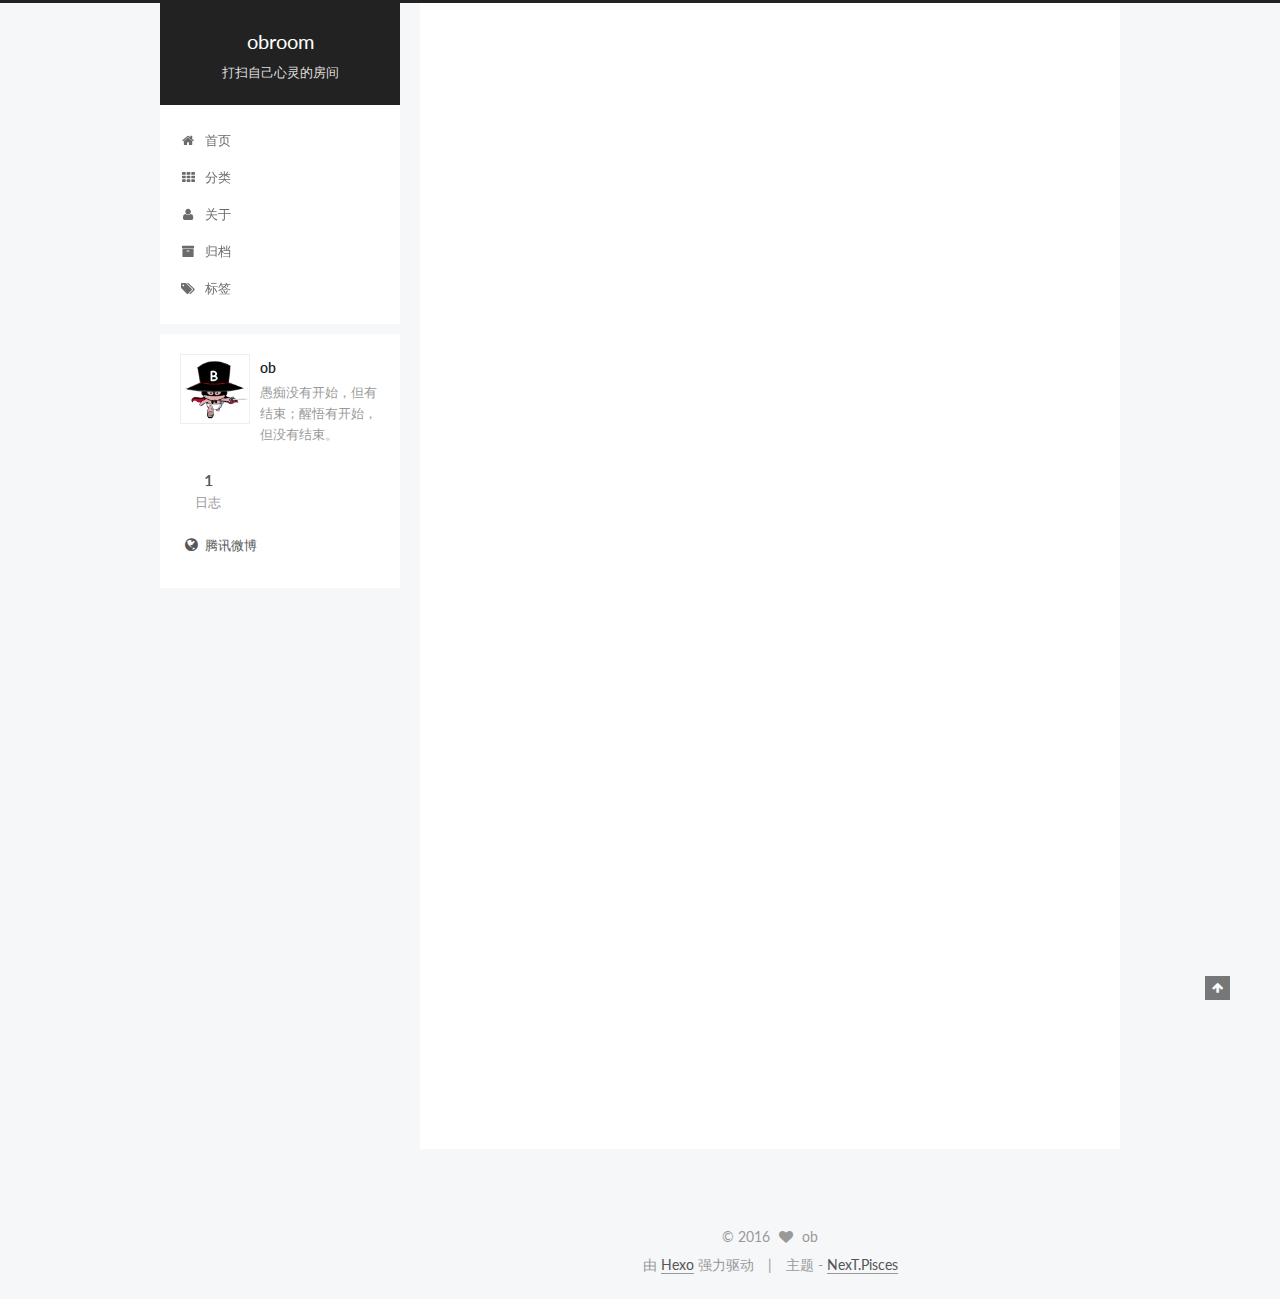
==== commit f1a6aa5c: "Site updated: 2016-03-22 12:40:20" ====
--- a/index.html
+++ b/index.html
@@ -57,15 +57,15 @@
 
 
 
-<meta name="description" content="这是描述">
+<meta name="description" content="愚痴没有开始，但有结束；醒悟有开始，但没有结束。">
 <meta property="og:type" content="website">
 <meta property="og:title" content="obroom">
 <meta property="og:url" content="http://obroom.com/index.html">
 <meta property="og:site_name" content="obroom">
-<meta property="og:description" content="这是描述">
+<meta property="og:description" content="愚痴没有开始，但有结束；醒悟有开始，但没有结束。">
 <meta name="twitter:card" content="summary">
 <meta name="twitter:title" content="obroom">
-<meta name="twitter:description" content="这是描述">
+<meta name="twitter:description" content="愚痴没有开始，但有结束；醒悟有开始，但没有结束。">
 
 
 
@@ -77,7 +77,7 @@
     fancybox: true,
     motion: true,
     duoshuo: {
-      userId: 0,
+      userId: 6264491687884621000,
       author: '博主'
     }
   };
@@ -120,7 +120,7 @@
       <span class="logo-line-after"><i></i></span>
     </a>
   </div>
-  <p class="site-subtitle">ob的房间</p>
+  <p class="site-subtitle">打扫自己心灵的房间</p>
 </div>
 
 <div class="site-nav-toggle">
@@ -184,16 +184,6 @@
               <i class="menu-item-icon fa fa-tags fa-fw"></i> <br />
             
             标签
-          </a>
-        </li>
-      
-        
-        <li class="menu-item menu-item-commonweal">
-          <a href="/404.html" rel="section">
-            
-              <i class="menu-item-icon fa fa-heartbeat fa-fw"></i> <br />
-            
-            公益404
           </a>
         </li>
       
@@ -259,6 +249,13 @@
 
           
             
+              <span class="post-comments-count">
+                &nbsp; | &nbsp;
+                <a href="/2016/03/21/hello-world/#comments" itemprop="discussionUrl">
+                  <span class="post-comments-count ds-thread-count" data-thread-key="2016/03/21/hello-world/" itemprop="commentsCount"></span>
+                </a>
+              </span>
+            
           
 
           
@@ -348,7 +345,7 @@
                src="/images/avatar.gif"
                alt="ob" />
           <p class="site-author-name" itemprop="name">ob</p>
-          <p class="site-description motion-element" itemprop="description">这是描述</p>
+          <p class="site-description motion-element" itemprop="description">愚痴没有开始，但有结束；醒悟有开始，但没有结束。</p>
         </div>
         <nav class="site-state motion-element">
           <div class="site-state-item site-state-posts">
@@ -368,6 +365,16 @@
 
         <div class="links-of-author motion-element">
           
+            
+              <span class="links-of-author-item">
+                <a href="http://t.qq.com/kookob" target="_blank">
+                  
+                    <i class="fa fa-globe"></i> 腾讯微博
+                  
+                </a>
+              </span>
+            
+          
         </div>
 
         
@@ -481,9 +488,28 @@
 
   
 
-
-
-  
+  
+    
+  
+
+  <script type="text/javascript">
+    var duoshuoQuery = {short_name:"obroom"};
+    (function() {
+      var ds = document.createElement('script');
+      ds.type = 'text/javascript';ds.async = true;
+      ds.id = 'duoshuo-script';
+      ds.src = (document.location.protocol == 'https:' ? 'https:' : 'http:') + '//static.duoshuo.com/embed.js';
+      ds.charset = 'UTF-8';
+      (document.getElementsByTagName('head')[0]
+      || document.getElementsByTagName('body')[0]).appendChild(ds);
+    })();
+  </script>
+
+  
+    
+  
+
+
 
 
 
--- a/css/main.css
+++ b/css/main.css
@@ -1513,7 +1513,7 @@
   width: 4px;
   height: 4px;
   border-radius: 50%;
-  background: #ff1820;
+  background: #5cffb9;
 }
 .links-of-blogroll {
   font-size: 13px;
